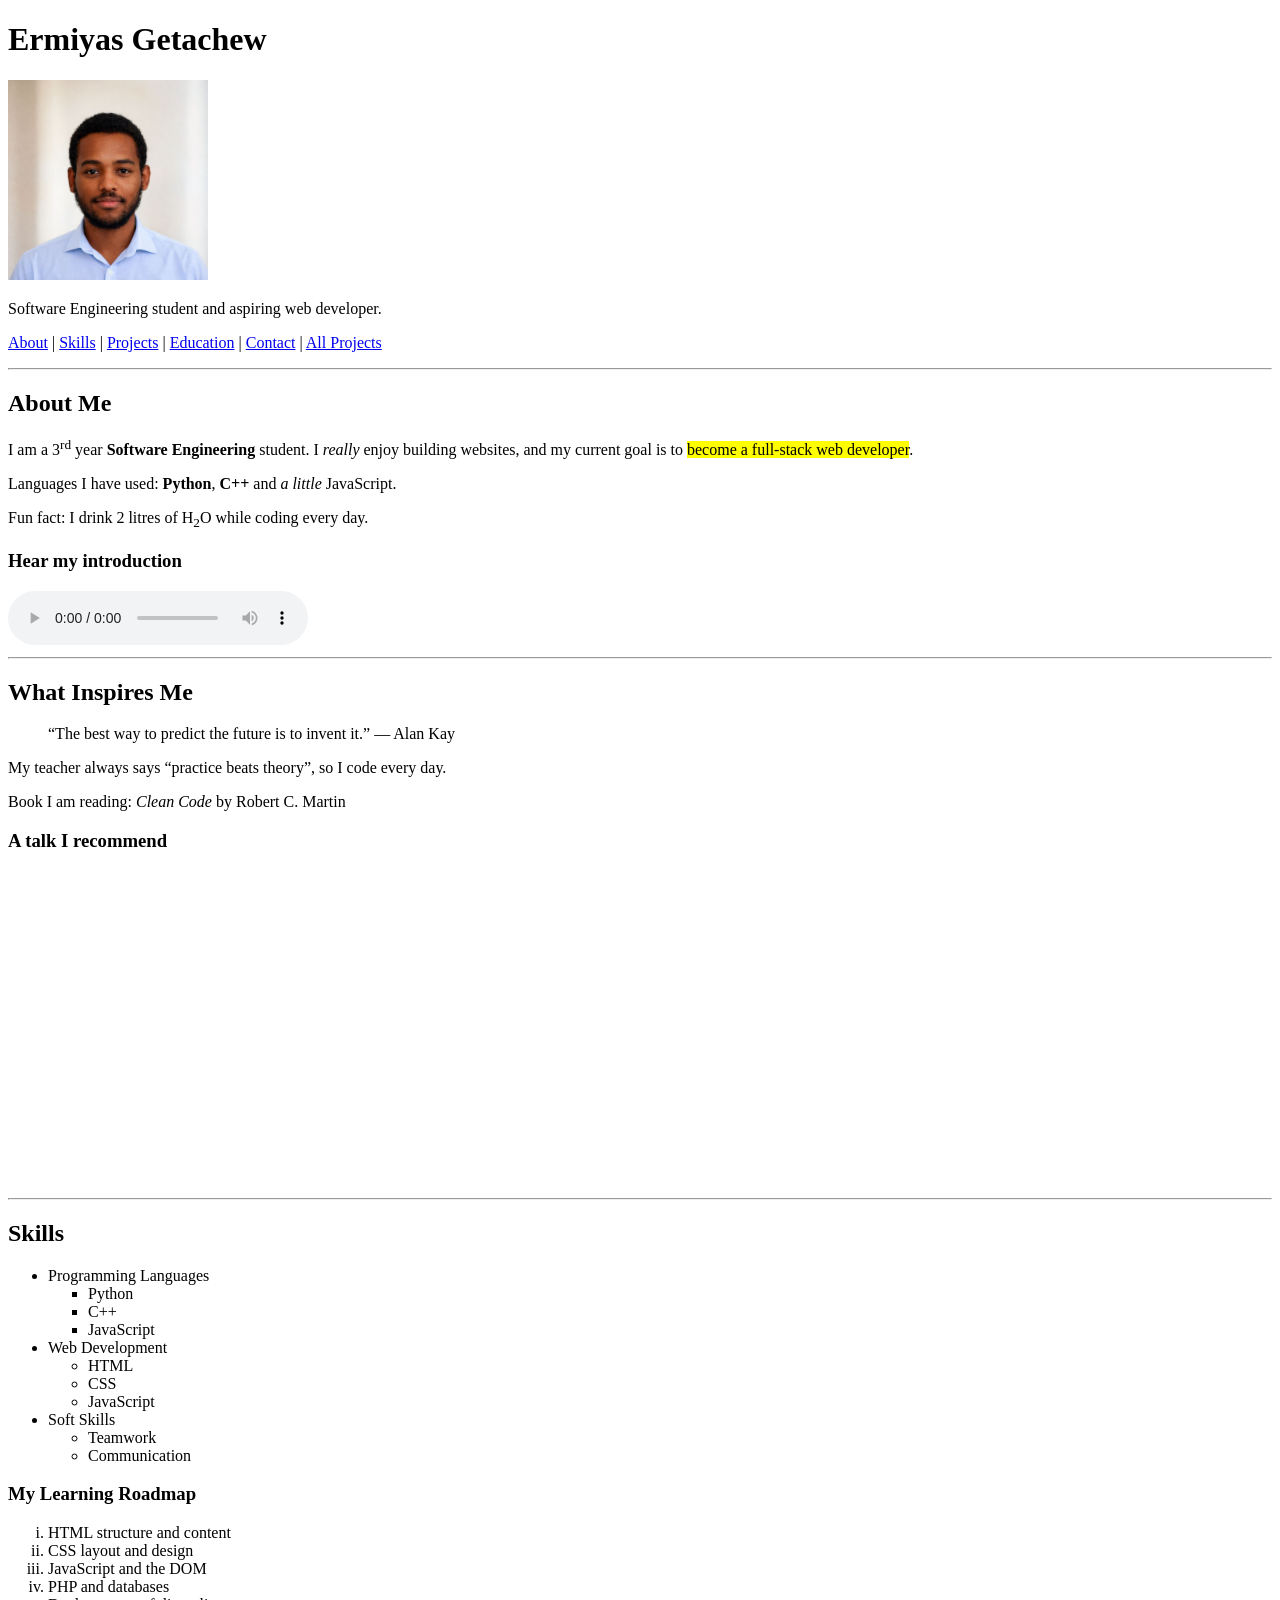
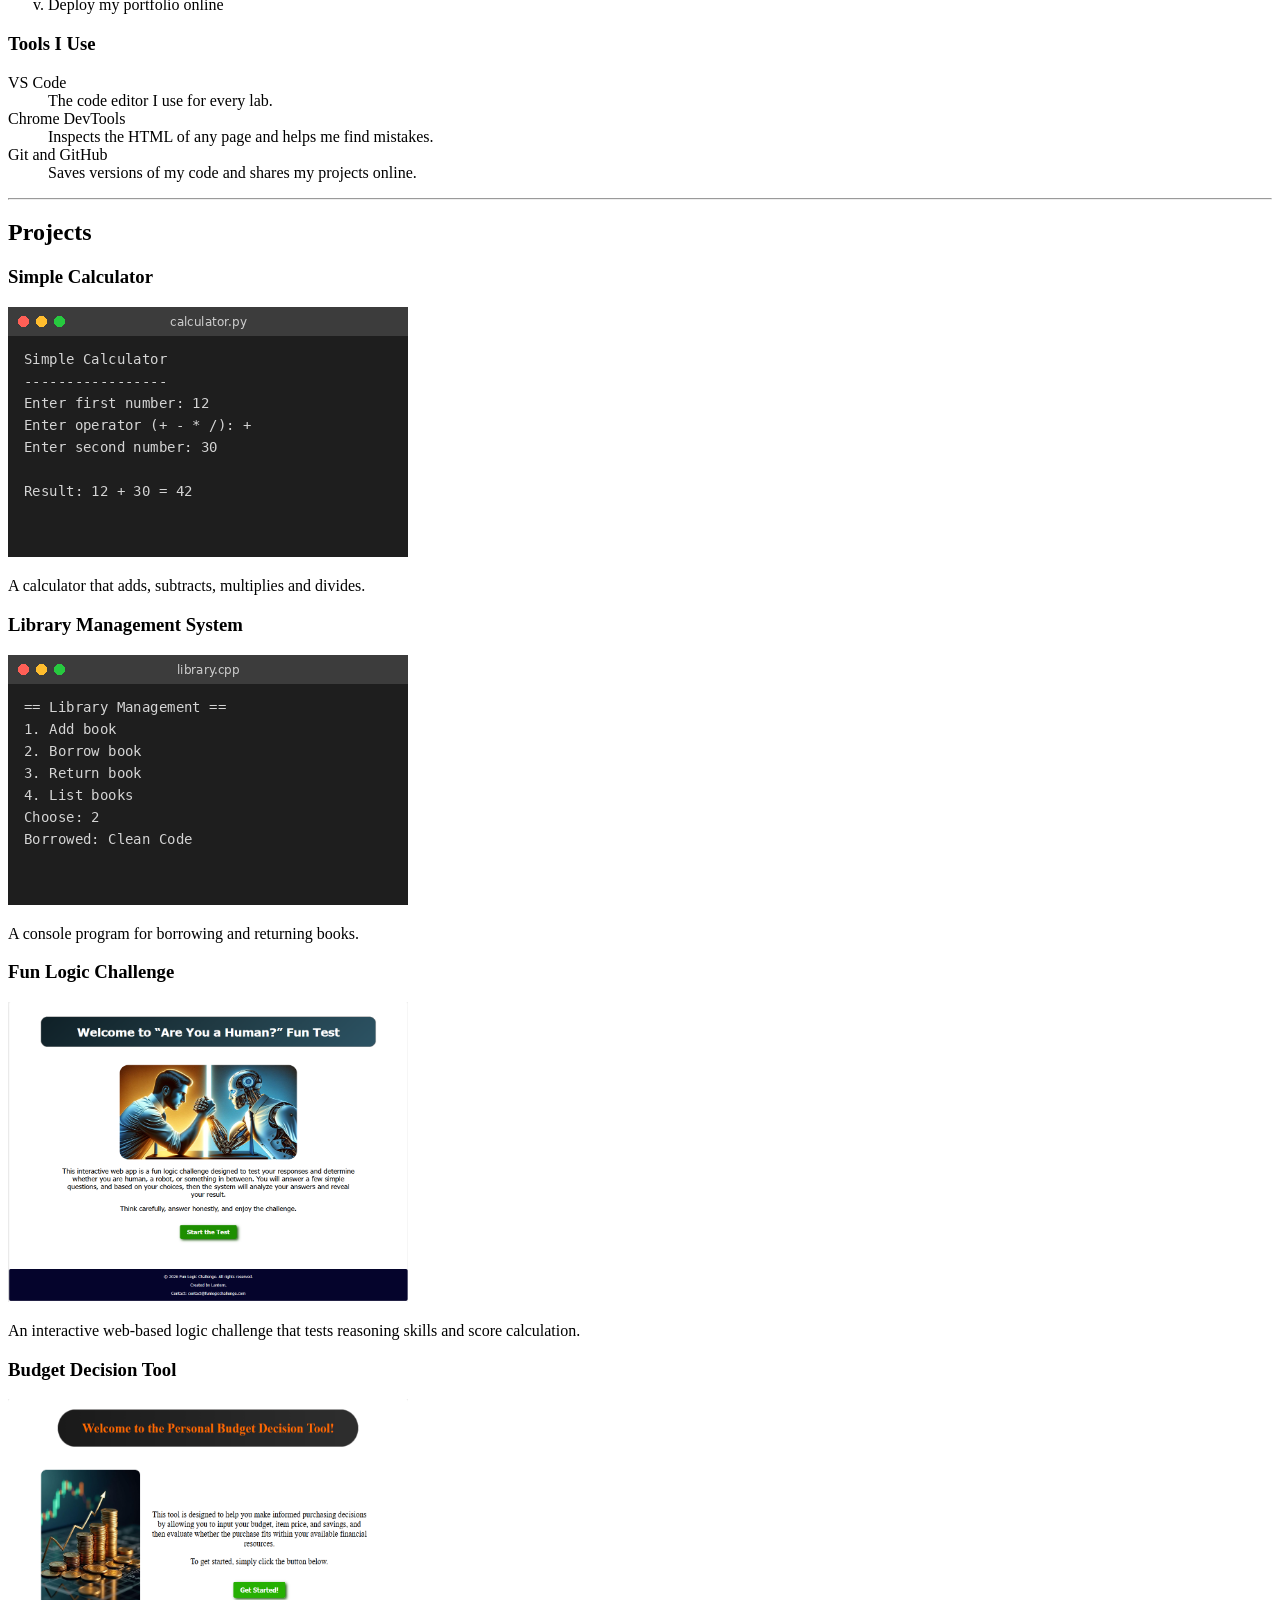
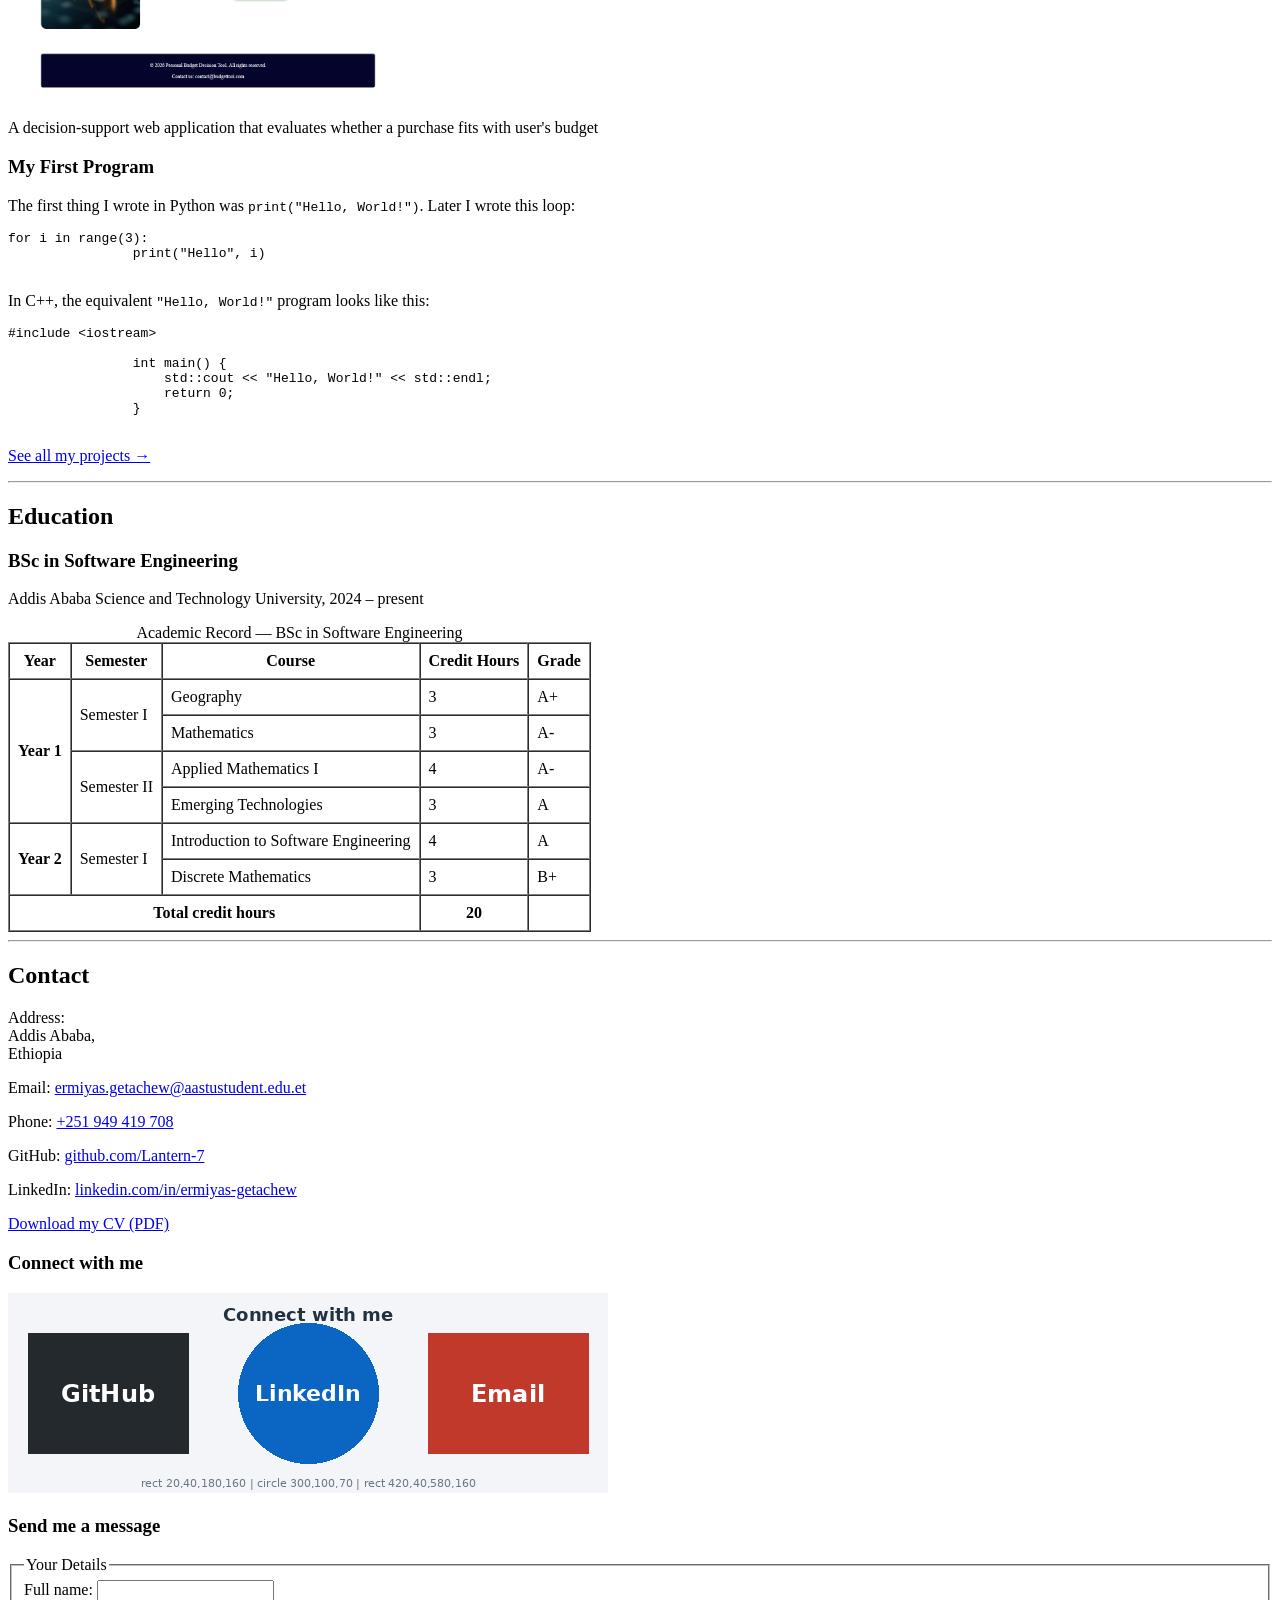
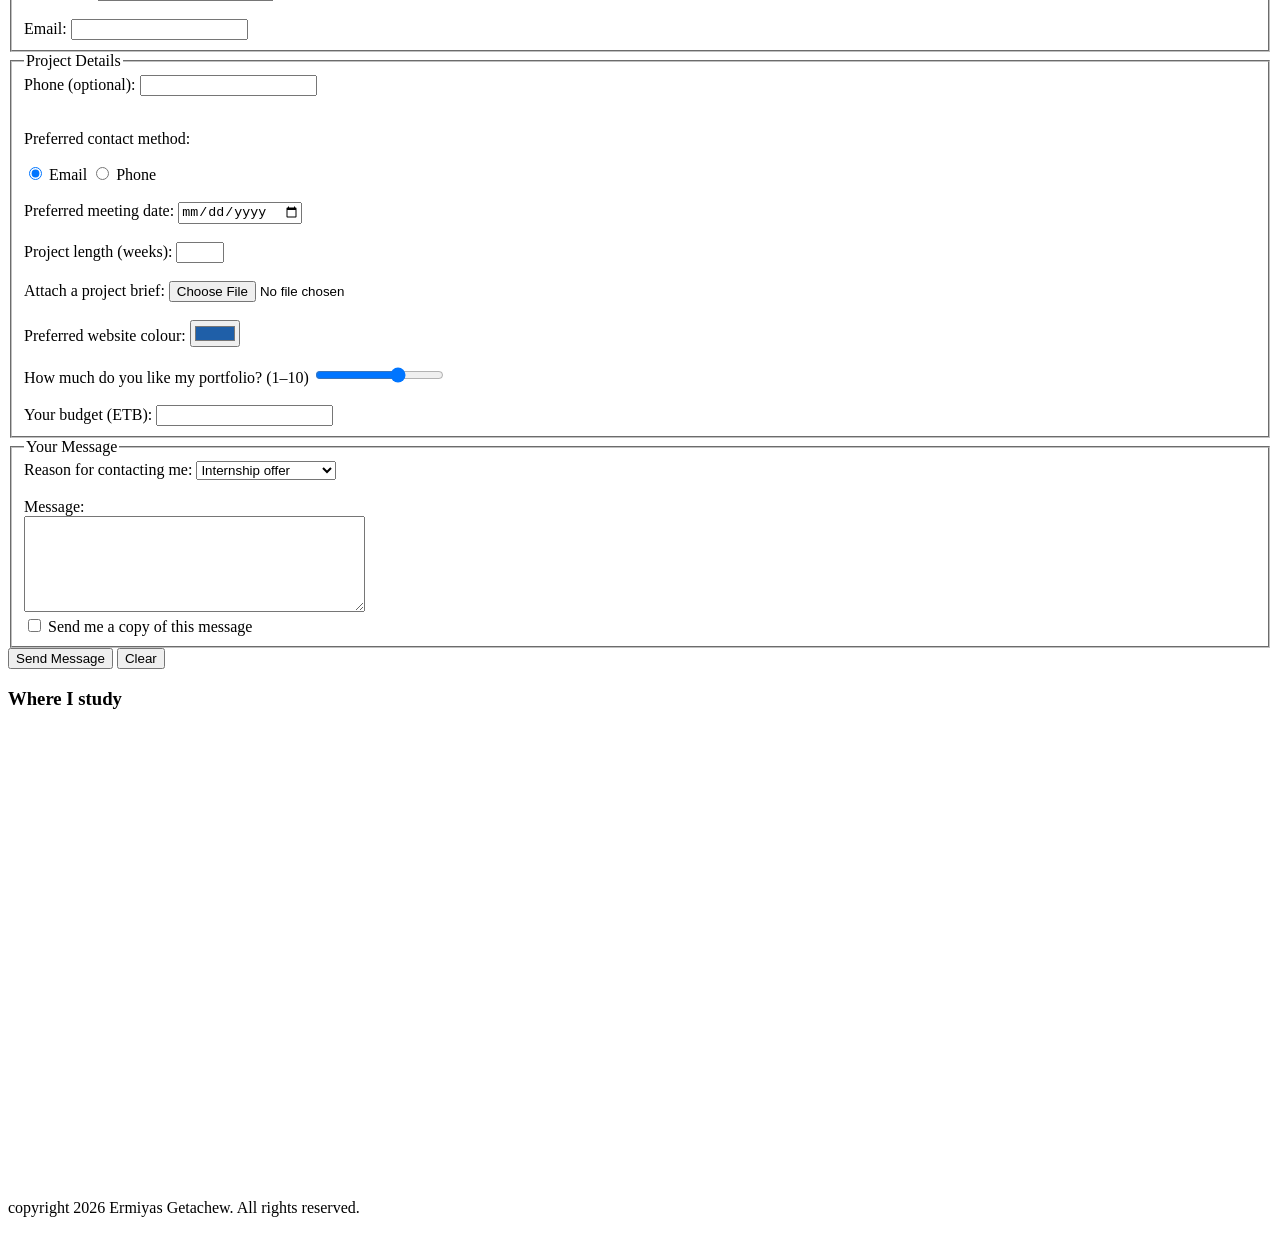
==== index.html @ 5abcf64c "Audio introduction, project demo video with captions, embedded YouTube video and map added" ====
<!DOCTYPE html>
<html lang="en">

<head>
    <meta charset="UTF-8">
    <meta name="viewport" content="width=device-width, initial-scale=1.0">
    <meta name="description" content="portfolio of Ermiyas Getachew, software engineering student and aspiring web developer in Addis Ababa Science and Technology University.">
    <meta name="keywords" content="Ermiyas Getachew, software engineering, web development, portfolio, Addis Ababa Science and Technology University, HTML">
    <meta name="author" content="Ermiyas Getachew">

    <title>Ermiyas Getachew | portfolio</title>
    <link rel="icon" type="image/png" href="images/favicon.jpg"> 
</head>

<body>

    <header>
        <h1>Ermiyas Getachew</h1> 
        <img src="images/profile.jpg" alt="Photo of Ermiyas Getachew" title="Ermiyas Getachew" width="200" height="200"> 

        <p>Software Engineering student and aspiring web developer.</p> 

        <nav> 
            <p> 
                <a href="#about">About</a> | 
                <a href="#skills">Skills</a> | 
                <a href="#projects">Projects</a> | 
                <a href="#education">Education</a> | 
                <a href="#contact">Contact</a> | 
                <a href="projects.html">All Projects</a> 
            </p>
        </nav> 
    </header>
 
    <hr> 
 
    <main>

        <section id = "about">
            <h2>About Me</h2> 
            <p>I am a 3<sup>rd</sup> year <strong>Software Engineering</strong> student. I <em>really</em> enjoy building websites, and my current goal is to <mark>become a full-stack web developer</mark>.</p> 
            <p>Languages I have used: <b>Python</b>, <b>C++</b> and <i>a little</i> JavaScript.</p> 
            <p>Fun fact: I drink 2 litres of H<sub>2</sub>O while coding every day.</p>
            
            <h3>Hear my introduction</h3> 
            <audio controls> 
                <source src="media/intro.mp3" type="audio/mpeg"> 
                Your browser does not support the audio element. 
            </audio> 
        </section>

        <hr> 

        <aside>
            <h2>What Inspires Me</h2> 
            <blockquote> “The best way to predict the future is to invent it.” — Alan Kay </blockquote> 
            <p>My teacher always says <q>practice beats theory</q>, so I code every day.</p> 
            <p>Book I am reading: <cite>Clean Code</cite> by Robert C. Martin</p>
        
            <h3>A talk I recommend</h3> 
            <iframe width="560" height="315" 
                    src="https://www.youtube.com/embed/2Lt-pPMQ8wQ?si=g0YMWQhIiD7jtx_O" 
                    title="YouTube video player" frameborder="0" allow="accelerometer; autoplay; clipboard-write; encrypted-media; gyroscope; picture-in-picture; web-share" 
                    referrerpolicy="strict-origin-when-cross-origin" allowfullscreen>
            </iframe>
        </aside>

        <hr> 
        
        <section id="skills">
            <h2>Skills</h2> 
            <ul> 
                <li>Programming Languages 
                    <ul type="square"> 
                        <li>Python</li> 
                        <li>C++</li> 
                        <li>JavaScript</li> 
                    </ul> 
                </li> 
                <li>Web Development 
                    <ul type="circle"> 
                        <li>HTML</li> 
                        <li>CSS</li> 
                        <li>JavaScript</li> 
                    </ul> 
                </li> 
                <li>Soft Skills 
                    <ul> 
                        <li>Teamwork</li> 
                        <li>Communication</li> 
                    </ul> 
                </li> 
            </ul>  
    
            <h3>My Learning Roadmap</h3> 
                <ol type="i"> 
                    <li>HTML structure and content</li> 
                    <li>CSS layout and design</li> 
                    <li>JavaScript and the DOM</li> 
                    <li>PHP and databases</li> 
                    <li>Deploy my portfolio online</li> 
                </ol> 

            <h3>Tools I Use</h3> 
                <dl> 
                    <dt>VS Code</dt> 
                    <dd>The code editor I use for every lab.</dd> 
                    <dt>Chrome DevTools</dt> 
                    <dd>Inspects the HTML of any page and helps me find mistakes.</dd> 
                    <dt>Git and GitHub</dt> 
                    <dd>Saves versions of my code and shares my projects online.</dd> 
                </dl> 
        </section>
        <hr> 
    
        <section id="projects">
            <h2>Projects</h2> 

            <article>
                <h3>Simple Calculator</h3>
                <img src="images/project-calculator.png" alt="Screenshot of the calculator showing 12 + 30 = 42" width="400" height="250"> 
                <p>A calculator that adds, subtracts, multiplies and divides.</p>
            </article>

            <article>
                <h3>Library Management System</h3> 
                <img src="images/project-library.png" alt="Screenshot of the library management system" width="400" height="250"> 
                <p>A console program for borrowing and returning books.</p> 
            </article>

            <article>
                <h3>Fun Logic Challenge</h3>
                <img src="images/fun-challenge.png" alt="Screenshot of the fun logic challenge webpage" width="400" height="300"> 
                <p>An interactive web-based logic challenge that tests reasoning skills and score calculation.</p>
            </article>

            <article>
                <h3>Budget Decision Tool</h3> 
                <img src="images/budget-tool.png" alt="Screenshot of the budget decision tool webpage" width="400" height="300"> 
                <p>A decision-support web application that evaluates whether a purchase fits with user's budget</p> 
            </article>
            
            <article>
                <h3>My First Program</h3> 
                <p>The first thing I wrote in Python was <code>print("Hello, World!")</code>. 
                Later I wrote this loop:</p> 
                <pre><code>for i in range(3): 
                print("Hello", i) 
                </code></pre> 

                <p>In C++, the equivalent <code>"Hello, World!"</code> program looks like this:</p>
                <pre><code>#include &lt;iostream&gt;

                int main() {
                    std::cout &lt;&lt; "Hello, World!" &lt;&lt; std::endl;
                    return 0;
                }
                </code></pre>
            </article>

            <p><a href="projects.html">See all my projects →</a></p> 
        </section>

        <hr> 

        <section id="education">
            <h2>Education</h2> 

            <h3>BSc in Software Engineering</h3> 
            <p>Addis Ababa Science and Technology University, 2024 – present</p> 

            <table border="1" cellpadding="8" cellspacing="0"> 
                <caption>Academic Record — BSc in Software Engineering</caption> 
                <thead> 
                    <tr> 
                        <th>Year</th> 
                        <th>Semester</th> 
                        <th>Course</th> 
                        <th>Credit Hours</th> 
                        <th>Grade</th> 
                    </tr> 
                </thead> 
                <tbody> 
                    <tr> 
                        <th rowspan="4">Year 1</th> 
                        <td rowspan="2">Semester I</td> 
                        <td>Geography</td> 
                        <td>3</td> 
                        <td>A+</td> 
                    </tr> 
                    <tr> 
                        <!-- Year and Semester are already covered --> 
                        <td>Mathematics</td> 
                        <td>3</td> 
                        <td>A-</td> 
                    </tr> 
                    <tr> 
                        <!-- Year is still covered --> 
                        <td rowspan="2">Semester II</td> 
                        <td>Applied Mathematics I</td> 
                        <td>4</td> 
                        <td>A-</td>
                    </tr> 
                    <tr> 
                        <td>Emerging Technologies</td> 
                        <td>3</td> 
                        <td>A</td> 
                    </tr> 
                    <tr> 
                        <th rowspan="2">Year 2</th> 
                        <td rowspan="2">Semester I</td> 
                        <td>Introduction to Software Engineering</td> 
                        <td>4</td> 
                        <td>A</td> 
                    </tr> 
                    <tr> 
                        <td>Discrete Mathematics</td> 
                        <td>3</td> 
                        <td>B+</td>
                    </tr> 
                </tbody> 
                <tfoot> 
                    <tr> 
                        <th colspan="3">Total credit hours</th> 
                        <th>20</th> 
                        <th></th> 
                    </tr> 
                </tfoot> 
            </table> 
        </section>

        <hr> 

        <section id="contact">
            <h2>Contact</h2> 
            <p>Address:<br>Addis Ababa,<br>Ethiopia</p> 
            <p>Email: <a href="mailto:ermiyas.getachew@aastustudent.edu.et">ermiyas.getachew@aastustudent.edu.et</a></p> 
            <p>Phone: <a href="tel:+251949419708">+251 949 419 708</a></p> 
            <p>GitHub: <a href="https://github.com/Lantern-7">github.com/Lantern-7</a></p> 
            <p>LinkedIn: <a href="https://www.linkedin.com/in/ermiyas-getachew">linkedin.com/in/ermiyas-getachew</a></p> 
            <p><a href="files/cv.pdf" download>Download my CV (PDF)</a></p> 

            <h3>Connect with me</h3> 
            <img src="images/connect-banner.png" usemap="#connectmap" alt="Connect banner: GitHub, LinkedIn, Email" width="600" height="200"> 
            <map name="connectmap"> 
                <area shape="rect"   coords="20,40,180,160" href="https://github.com/Lantern-7" alt="GitHub"> 
                <area shape="circle" coords="300,100,70" href="https://www.linkedin.com/in/ermiyas-getachew" alt="LinkedIn"> 
                <area shape="rect"   coords="420,40,580,160" href="mailto:ermiyas.getachew@aastustudent.edu.et" alt="Email"> 
            </map> 

            <h3>Send me a message</h3> 
            <form action="thank-you.html" method="post" enctype="multipart/form-data"> 
            
                <fieldset> 
                    <legend>Your Details</legend> 
            
                    <label for="fullname">Full name:</label> 
                    <input type="text" id="fullname" name="fullname" required> 
                    <br><br> 
            
                    <label for="email">Email:</label> 
                    <input type="email" id="email" name="email" required> 
                </fieldset> 

                <fieldset> 
                    <legend>Project Details</legend> 
                
                    <label for="phone">Phone (optional):</label> 
                    <input type="text" id="phone" name="phone" 
                        pattern="0[79][0-9]{8}" title="10 digits starting with 09 or 07"> 
                    <br><br> 
                
                    <p>Preferred contact method:</p> 
                    <input type="radio" id="by-email" name="contact-method" value="email" checked> 
                    <label for="by-email">Email</label> 
                    <input type="radio" id="by-phone" name="contact-method" value="phone"> 
                    <label for="by-phone">Phone</label> 
                    <br><br> 
                
                    <label for="meeting">Preferred meeting date:</label> 
                    <input type="date" id="meeting" name="meeting" min="2026-11-01"> 
                    <br><br> 
                
                    <label for="weeks">Project length (weeks):</label> 
                    <input type="number" id="weeks" name="weeks" min="1" max="52" step="1"> 
                    <br><br> 
                
                    <label for="brief">Attach a project brief:</label> 
                    <input type="file" id="brief" name="brief"> 
                    <br><br> 
                
                    <label for="colour">Preferred website colour:</label> 
                    <input type="color" id="colour" name="colour" value="#1f5fa8"> 
                    <br><br> 
                
                    <label for="rating">How much do you like my portfolio? (1–10)</label> 
                    <input type="range" id="rating" name="rating" min="1" max="10" value="7"> 
                    <br><br>

                    <label for="budget">Your budget (ETB):</label> 
                    <input type="number" id="budget" name="budget" min="1000" step="500"> 
                </fieldset> 

                <fieldset> 
                    <legend>Your Message</legend> 
                
                    <label for="reason">Reason for contacting me:</label> 
                    <select id="reason" name="reason" required> 
                        <optgroup label="Work"> 
                            <option value="internship">Internship offer</option> 
                            <option value="freelance">Freelance project</option> 
                            <option value="job">Full-time job</option> 
                        </optgroup> 
                        <optgroup label="Study"> 
                            <option value="group-project">Group project</option> 
                            <option value="tutoring">Tutoring</option> 
                        </optgroup> 
                        <option value="other">Other</option> 
                    </select> 
                    <br><br> 
                
                    <label for="message">Message:</label><br> 
                    <textarea id="message" name="message" rows="6" cols="40" required></textarea> 
                    <br> 
                    <input type="checkbox" id="copy" name="copy" value="yes"> 
                    <label for="copy">Send me a copy of this message</label>
                </fieldset> 

                <button type="submit">Send Message</button> 
                <button type="reset">Clear</button> 
            
            </form>

            <h3>Where I study</h3> 
            <iframe src="https://www.google.com/maps/embed?pb=!1m18!1m12!1m3!1d3941.940001218236!2d38.80717847583415!3d8.885170691222003!2m3!1f0!2f0!3f0!3m2!1i1024!2i768!4f13.1!3m3!1m2!1s0x164b82a7e392203f%3A0xb05f440eacc98f9f!2sAddis%20Ababa%20Science%20and%20Technology%20University!5e0!3m2!1sen!2set!4v1793733887998!5m2!1sen!2set" 
                    width="600" height="450" style="border:0;" title="Map of my university campus" allowfullscreen="" loading="lazy" referrerpolicy="strict-origin-when-cross-origin">
            </iframe>
        </section>
    </main>

    <footer>
        <p>copyright 2026 Ermiyas Getachew. All rights reserved.</p>
    </footer>

</body>
</html>
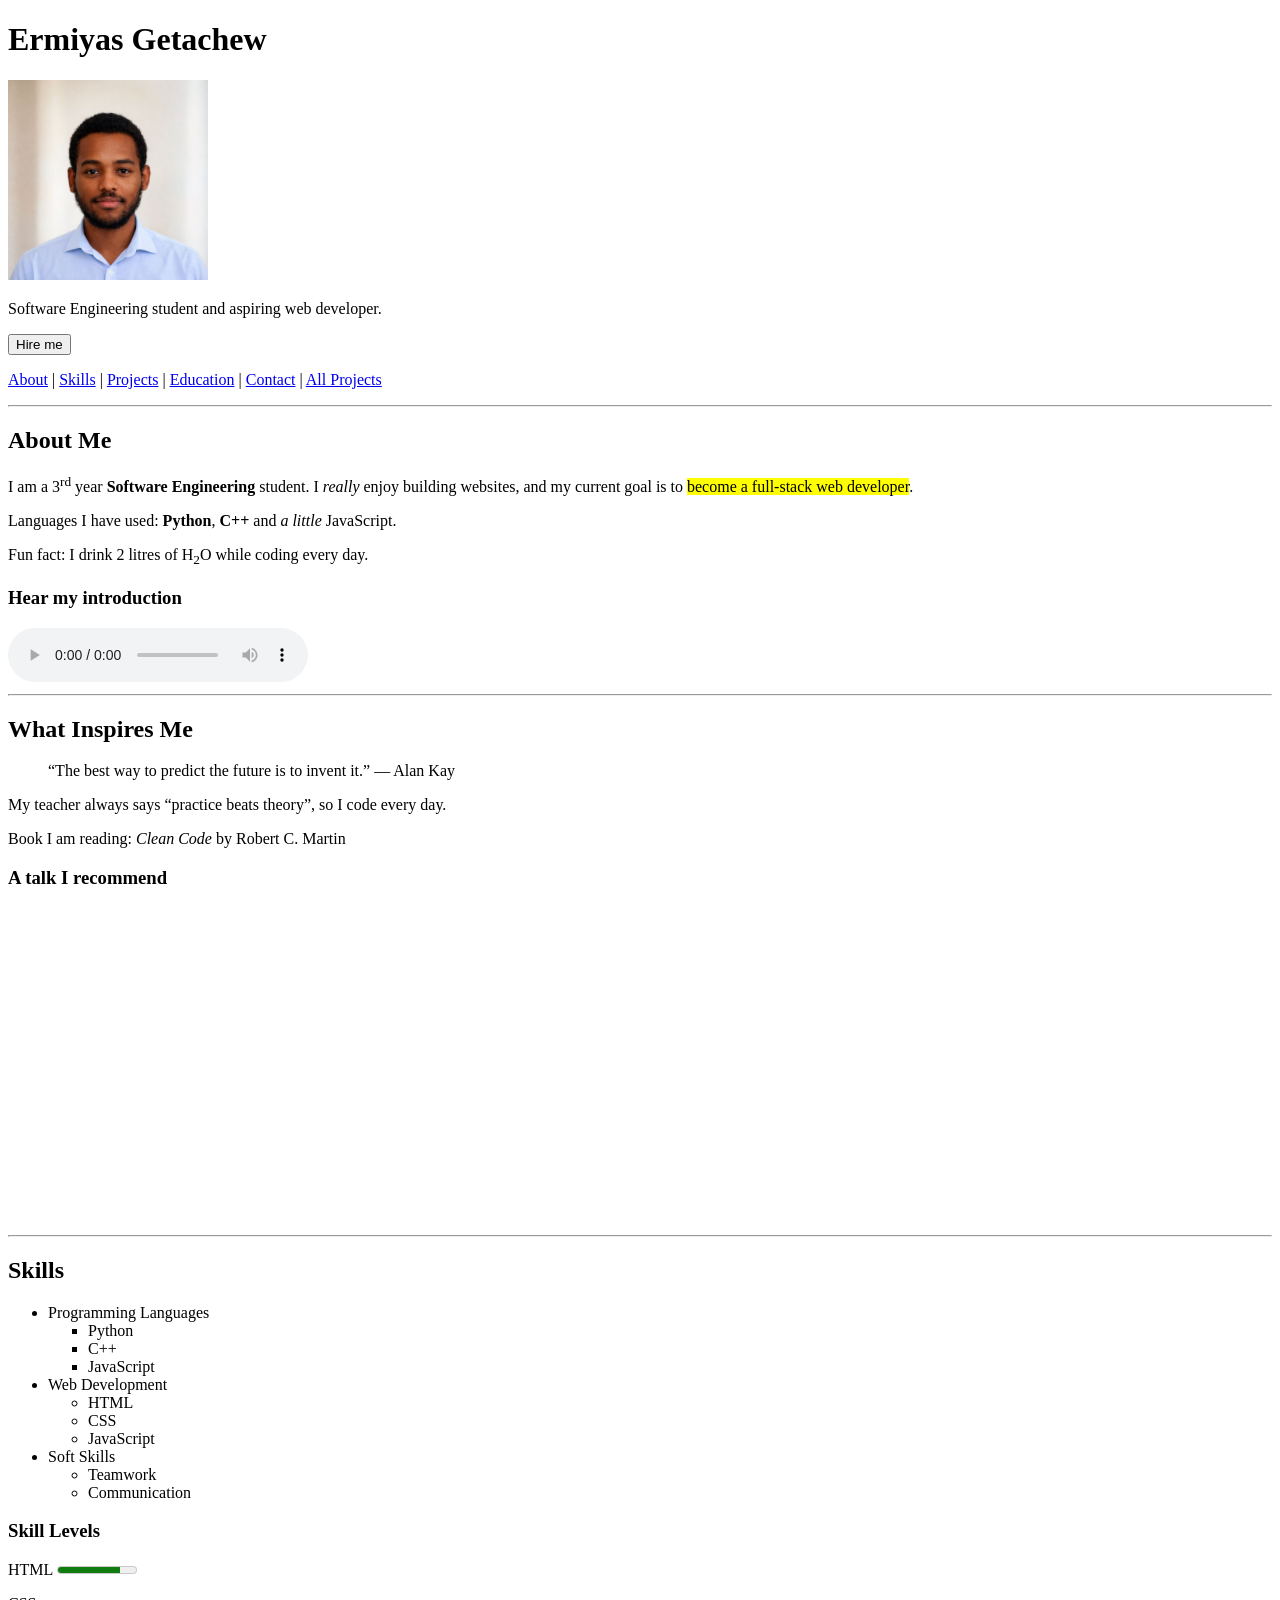
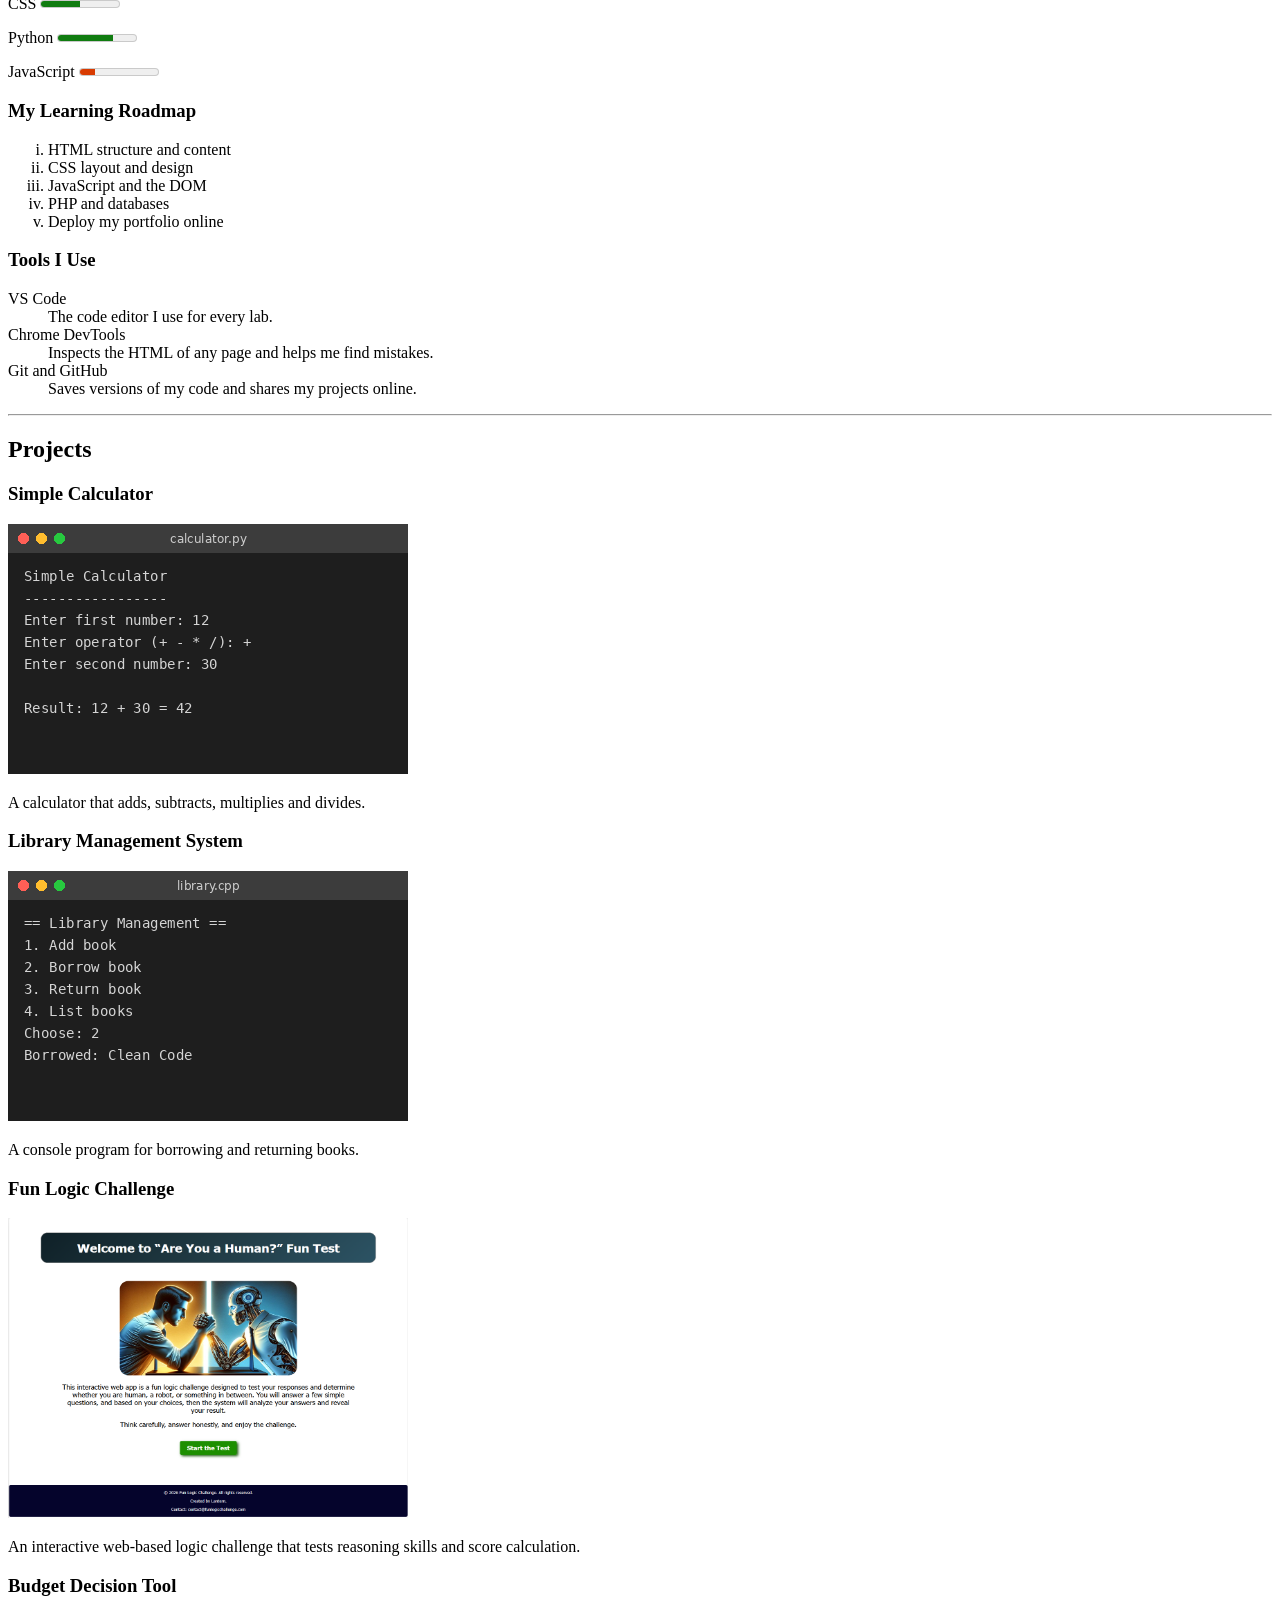
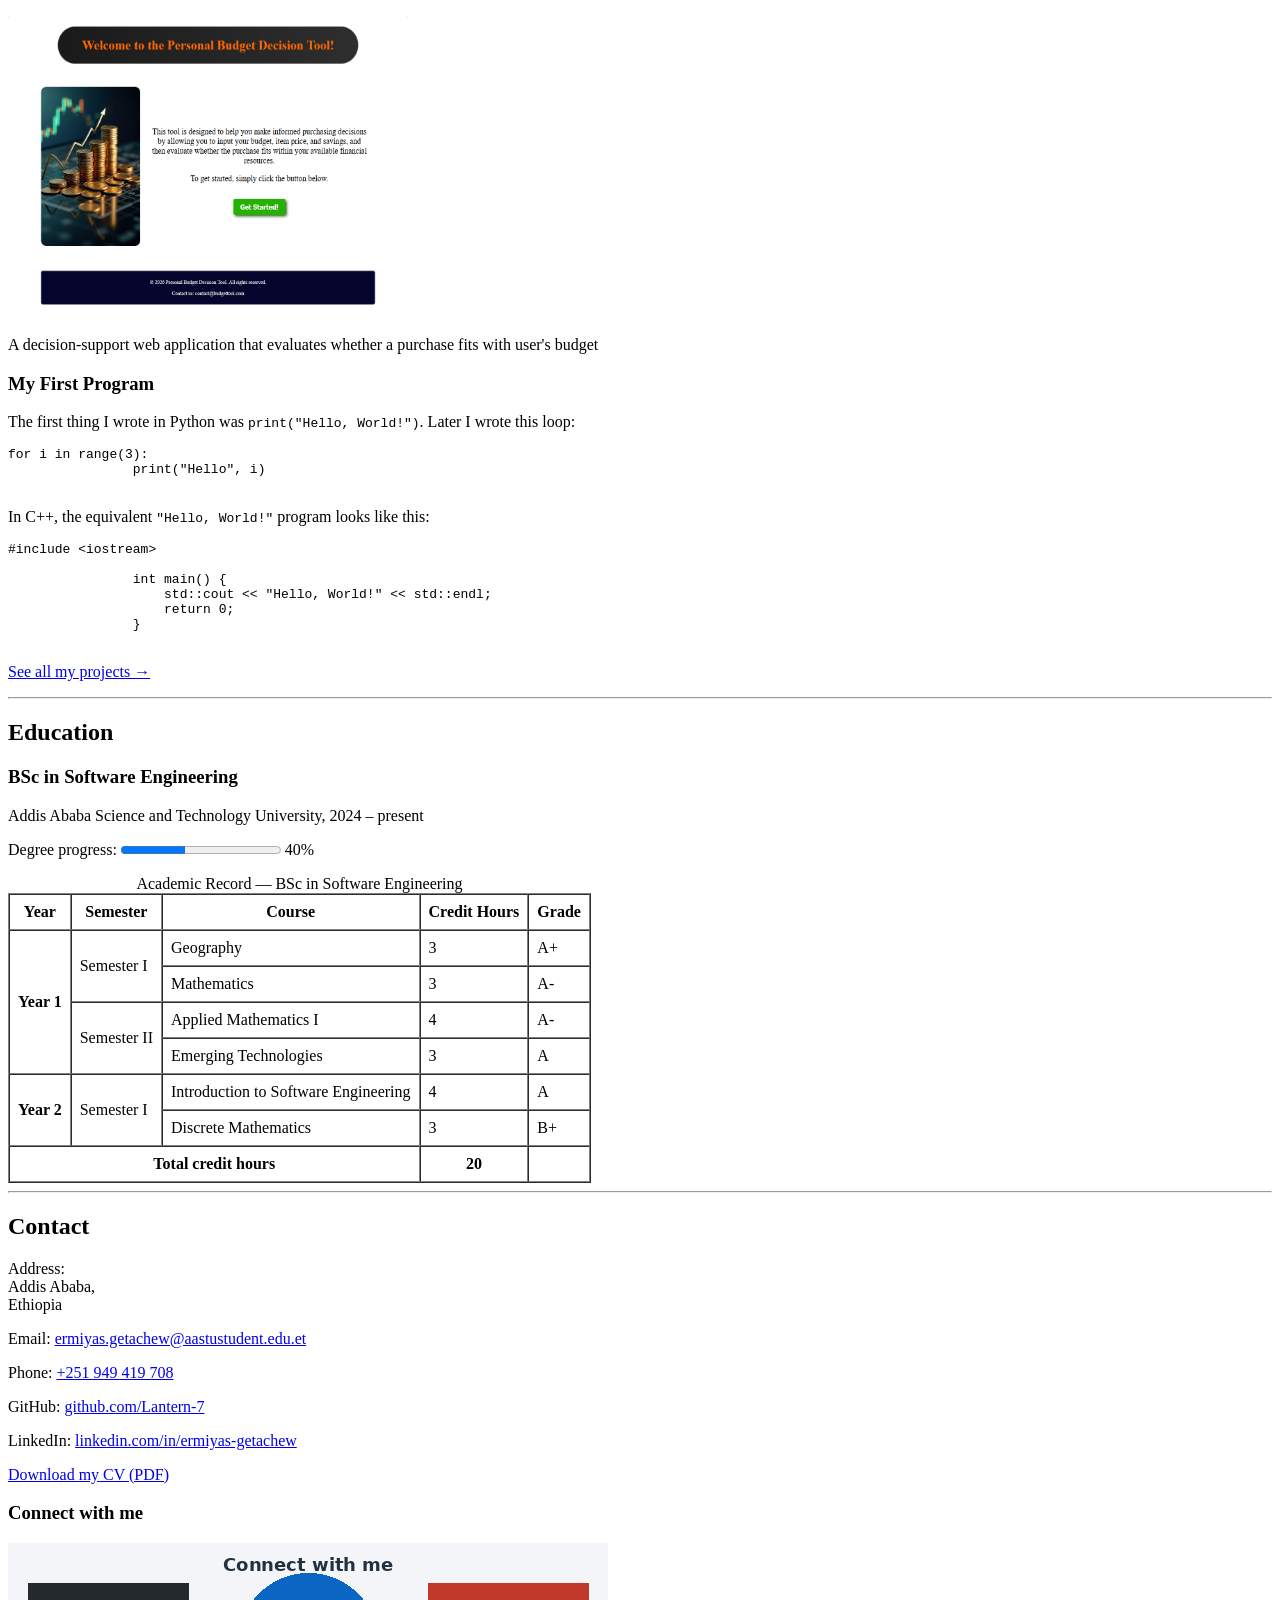
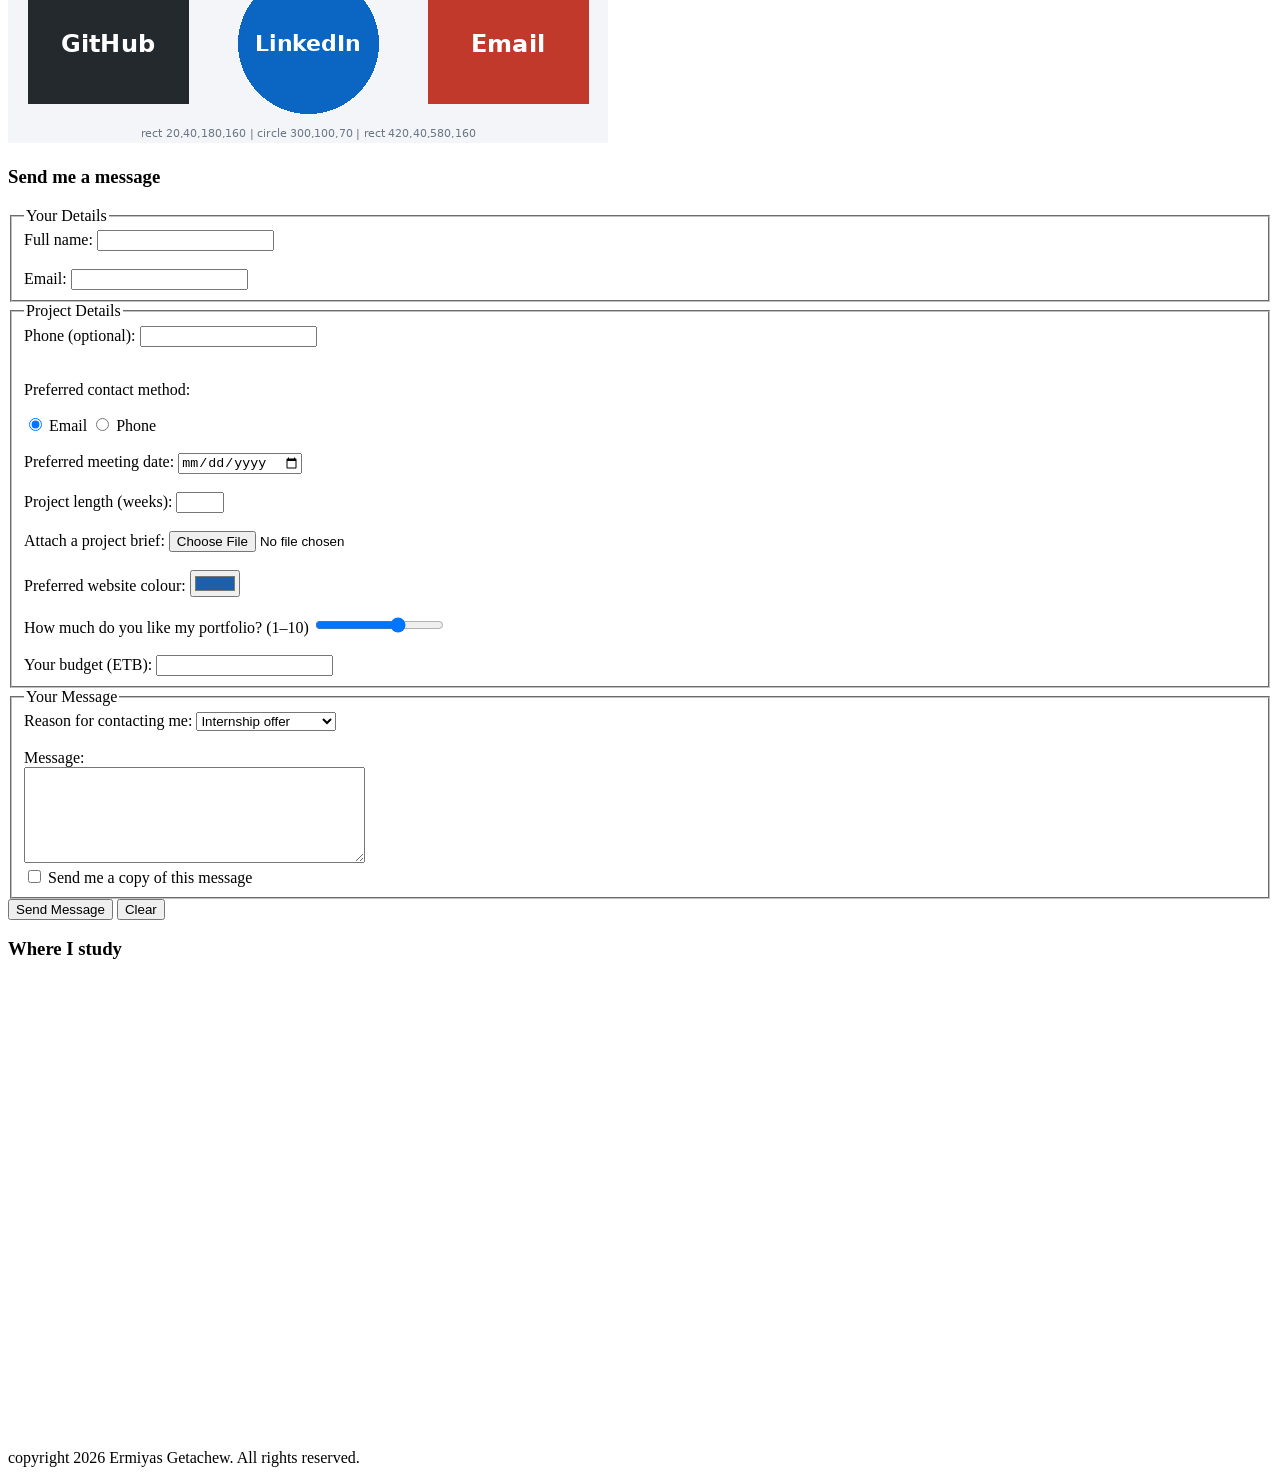
==== commit 272038ba: "Lab-12 : Collapsible project details, a 'Hire me' pop-up dialog, skill-level meters and degree progr" ====
--- a/index.html
+++ b/index.html
@@ -19,6 +19,14 @@
         <img src="images/profile.jpg" alt="Photo of Ermiyas Getachew" title="Ermiyas Getachew" width="200" height="200"> 
 
         <p>Software Engineering student and aspiring web developer.</p> 
+
+        <button type="button" onclick="document.getElementById('hireDialog').showModal()">Hire me</button> 
+        <dialog id="hireDialog"> 
+            <h2>Available for internships</h2> 
+            <p>I am available for internships and freelance web projects from June 2027.</p> 
+            <p><a href="#contact">Send me a message</a> or <a href="files/cv.pdf" download>download my CV</a>.</p> 
+            <button type="button" onclick="document.getElementById('hireDialog').close()">Close</button> 
+        </dialog> 
 
         <nav> 
             <p> 
@@ -91,6 +99,27 @@
                     </ul> 
                 </li> 
             </ul>  
+
+            <h3>Skill Levels</h3> 
+                <p> 
+                    <label for="lvl-html">HTML</label> 
+                    <meter id="lvl-html" value="0.8" min="0" max="1">80%</meter> 
+                </p> 
+
+                <p> 
+                    <label for="lvl-css">CSS</label> 
+                    <meter id="lvl-css" value="0.5" min="0" max="1">50%</meter> 
+                </p> 
+
+                <p> 
+                    <label for="lvl-python">Python</label> 
+                    <meter id="lvl-python" value="0.7" min="0" max="1">70%</meter> 
+                </p> 
+
+                <p> 
+                    <label for="lvl-js">JavaScript</label> 
+                    <meter id="lvl-js" value="0.2" min="0" max="1" low="0.3" high="0.7" optimum="1">20%</meter> 
+                </p>
     
             <h3>My Learning Roadmap</h3> 
                 <ol type="i"> 
@@ -168,6 +197,11 @@
 
             <h3>BSc in Software Engineering</h3> 
             <p>Addis Ababa Science and Technology University, 2024 – present</p> 
+
+            <p> 
+                <label for="degree">Degree progress:</label> 
+                <progress id="degree" value="40" max="100">40%</progress> 40% 
+            </p>
 
             <table border="1" cellpadding="8" cellspacing="0"> 
                 <caption>Academic Record — BSc in Software Engineering</caption> 
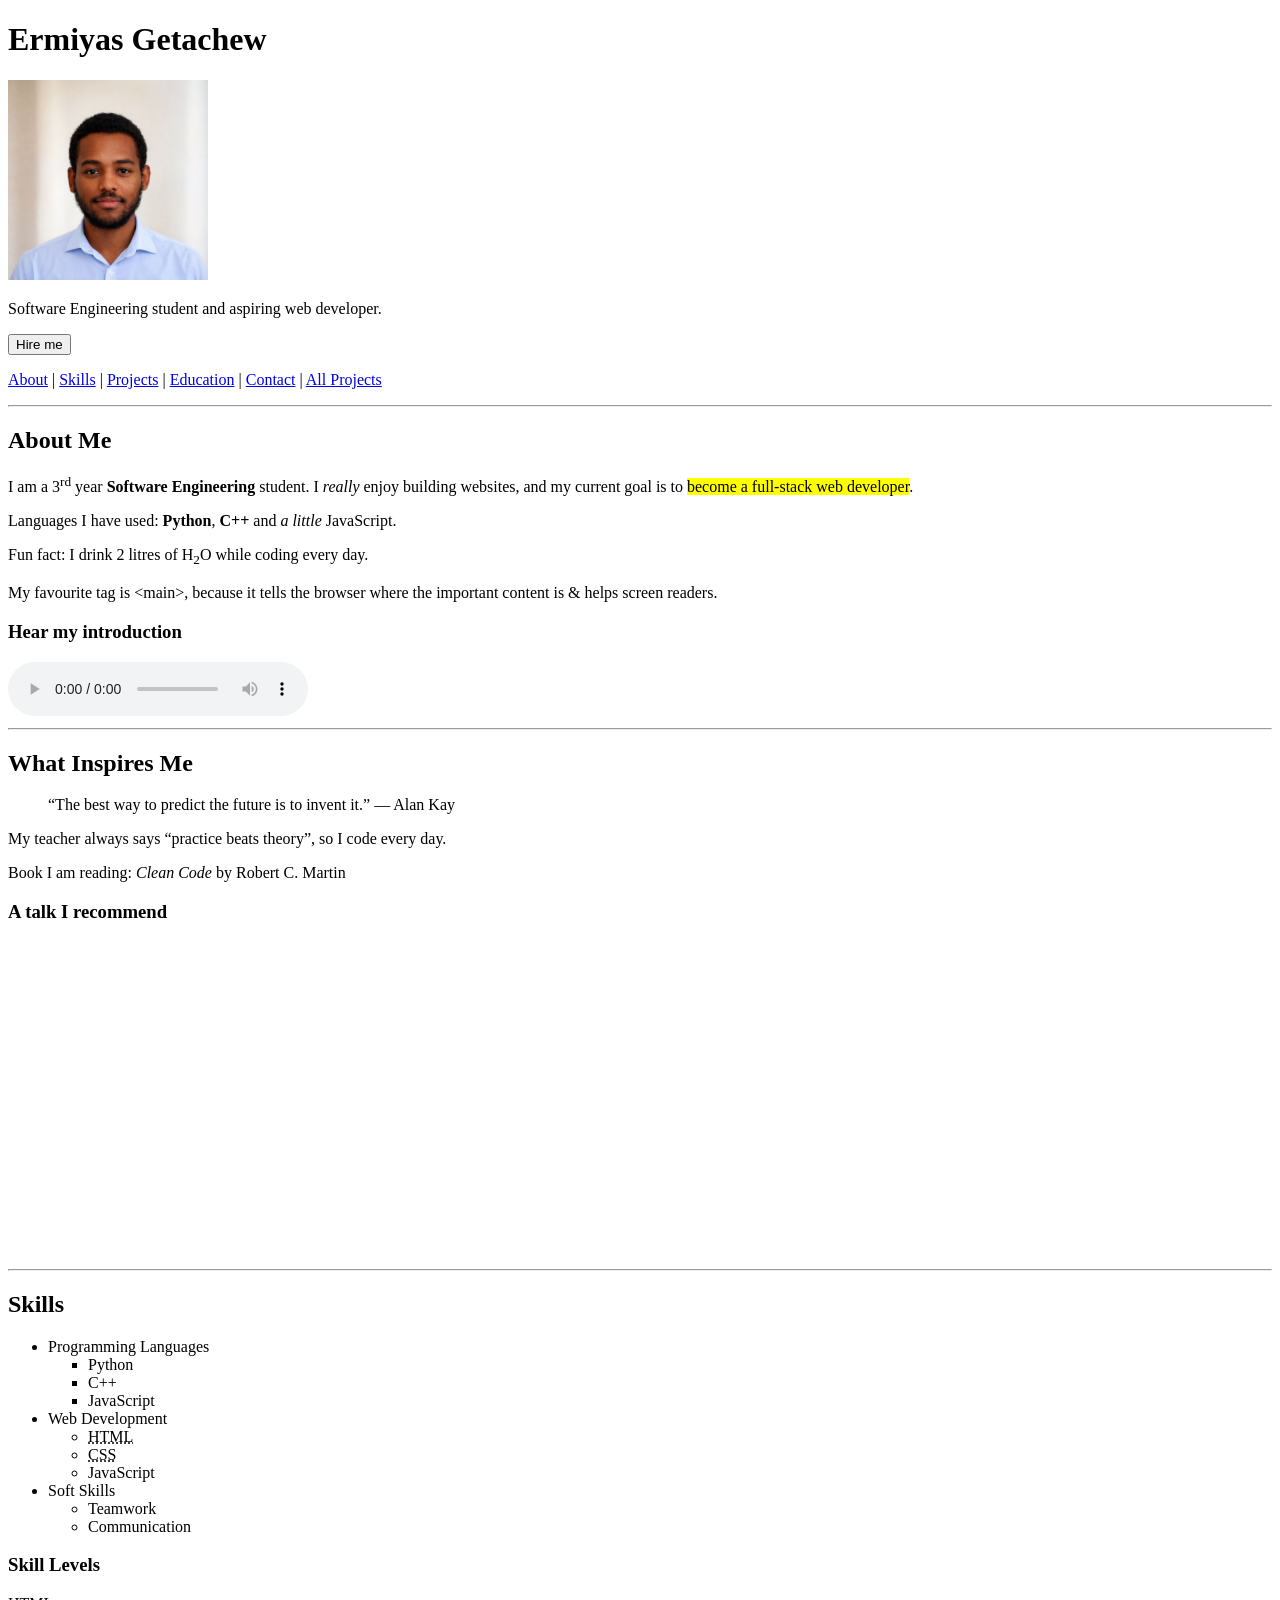
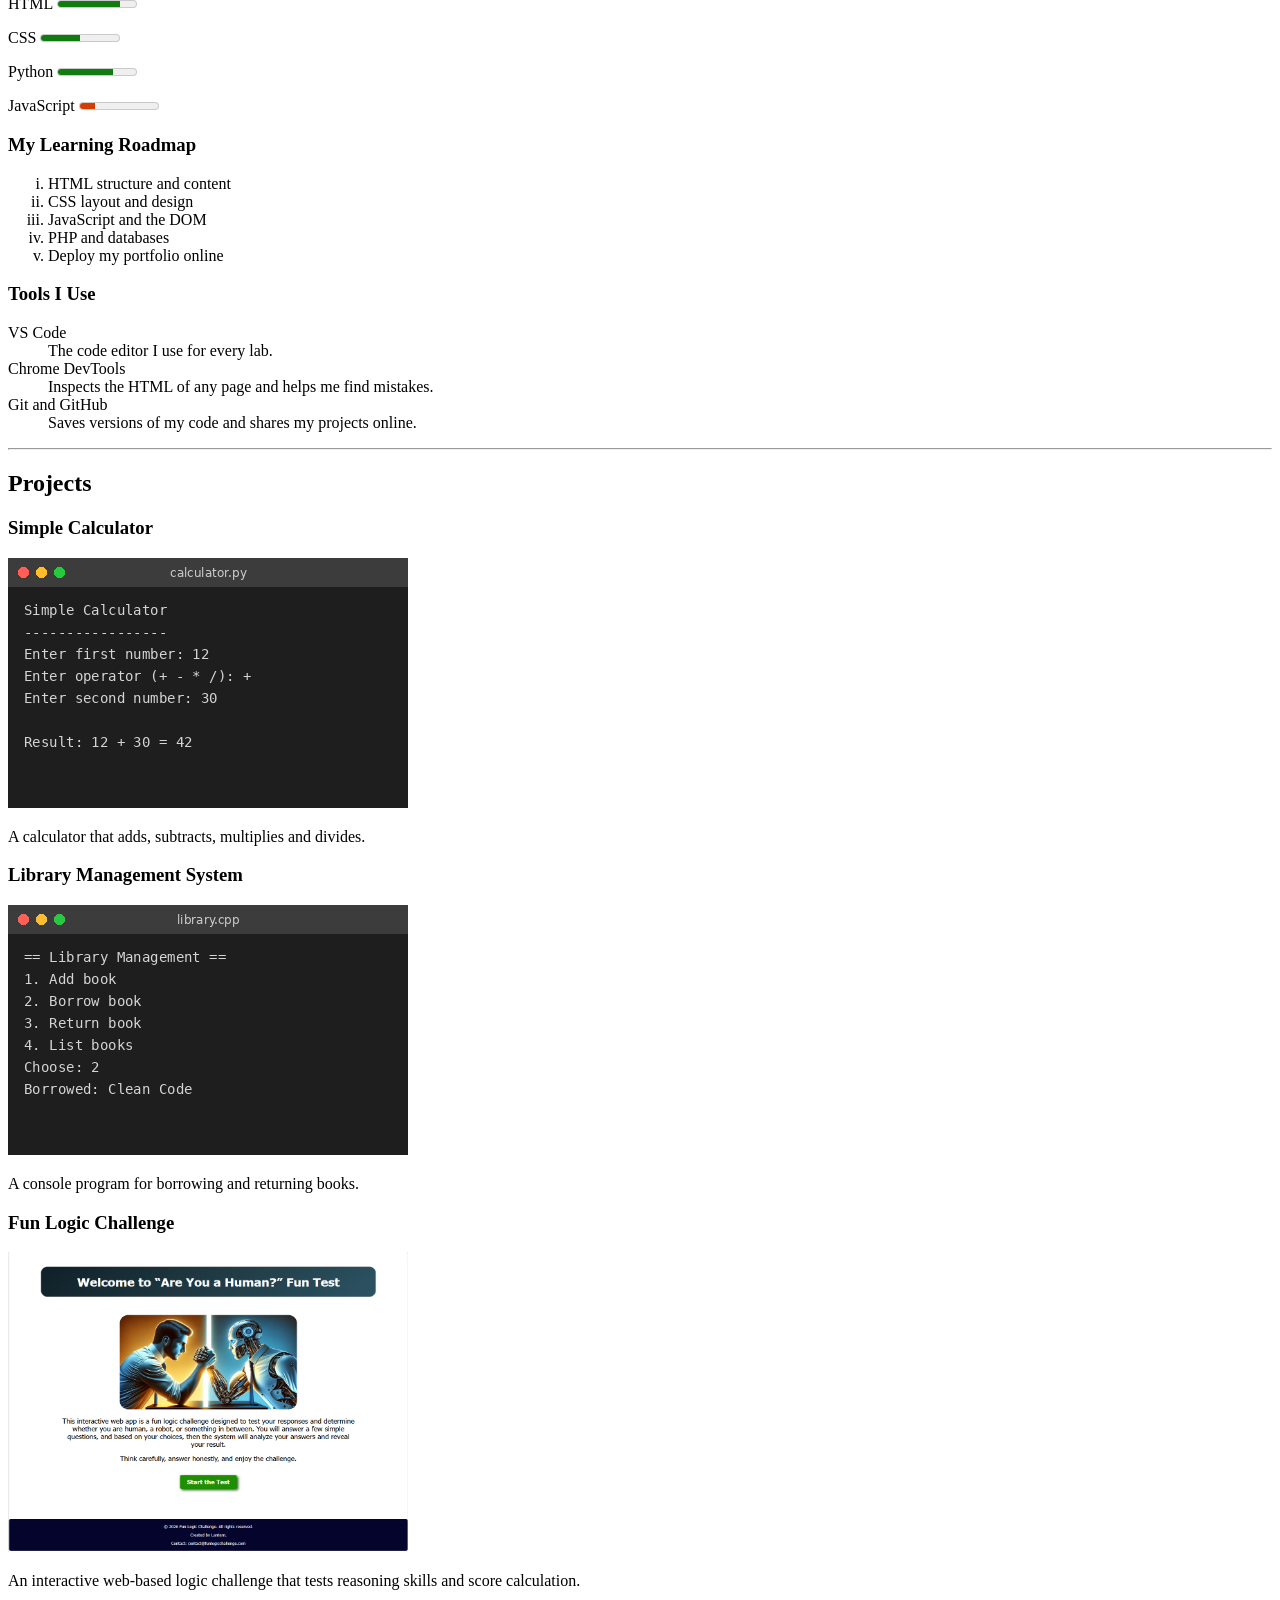
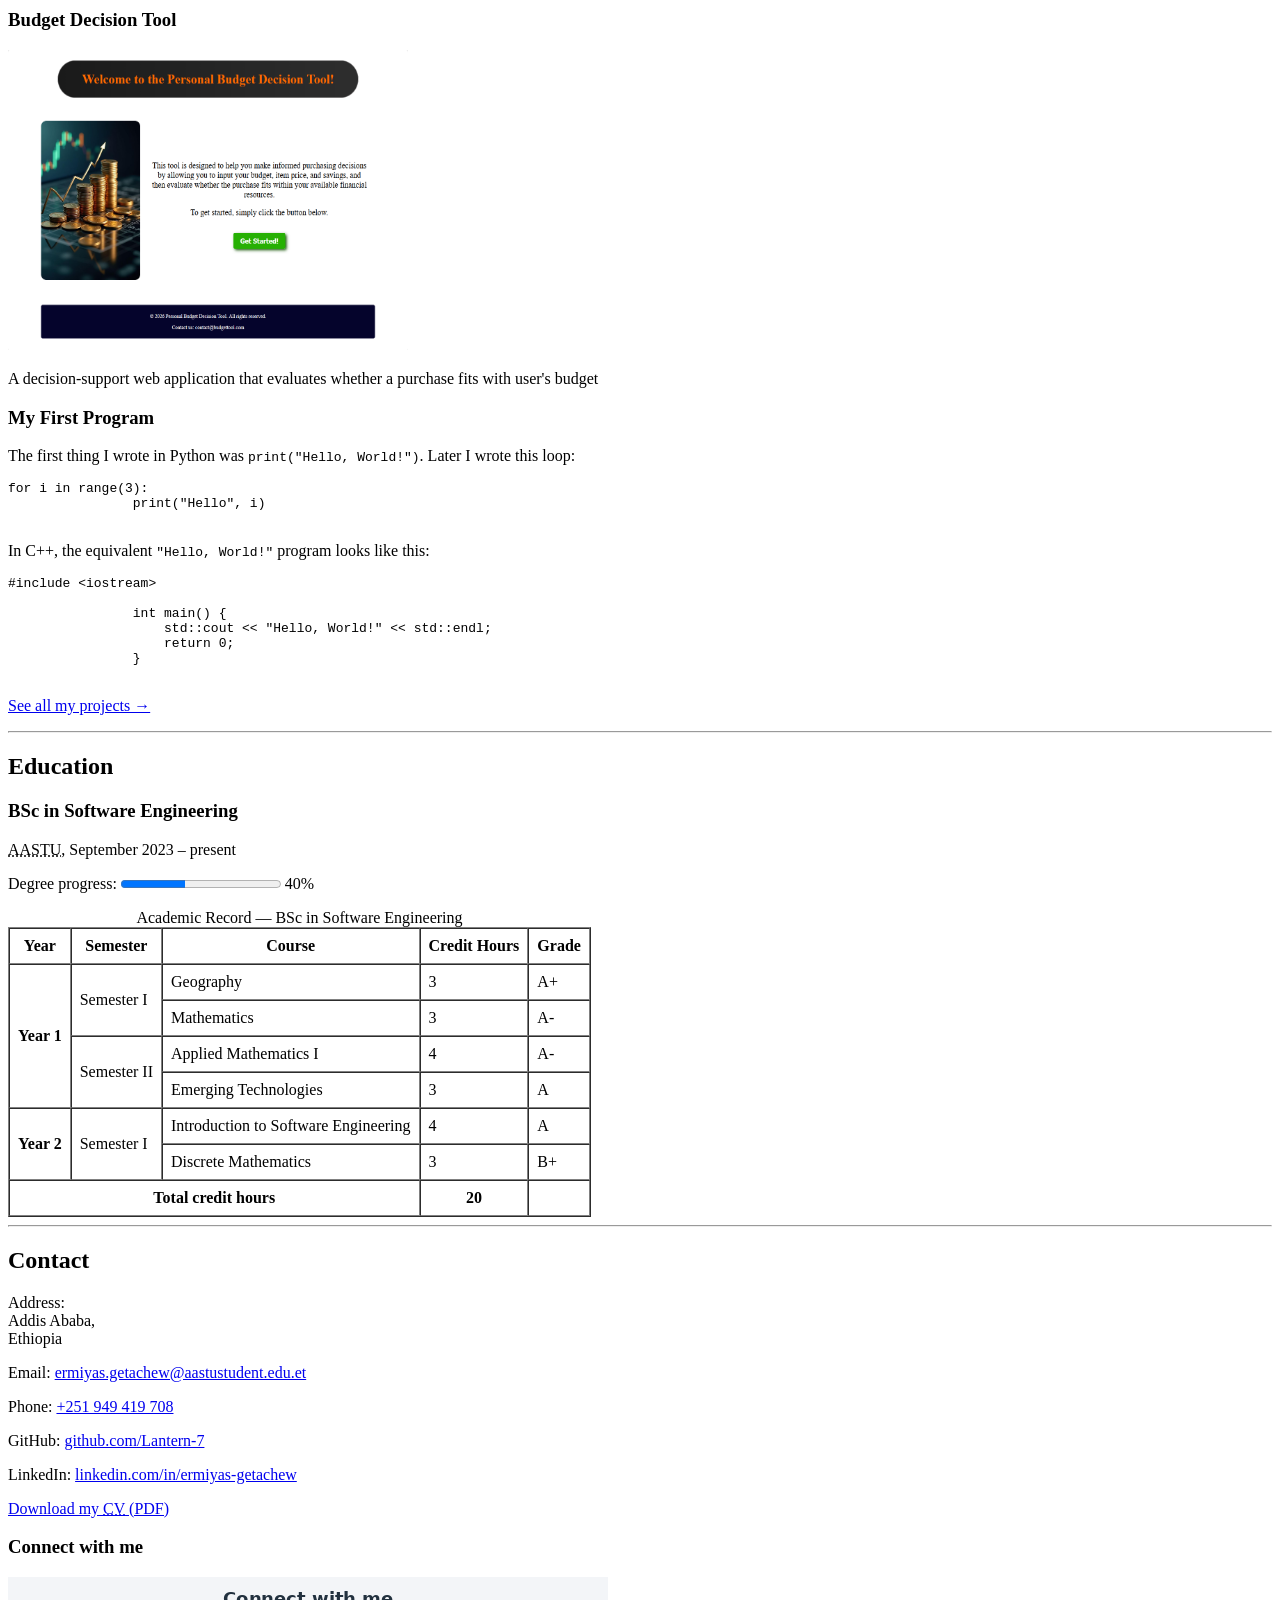
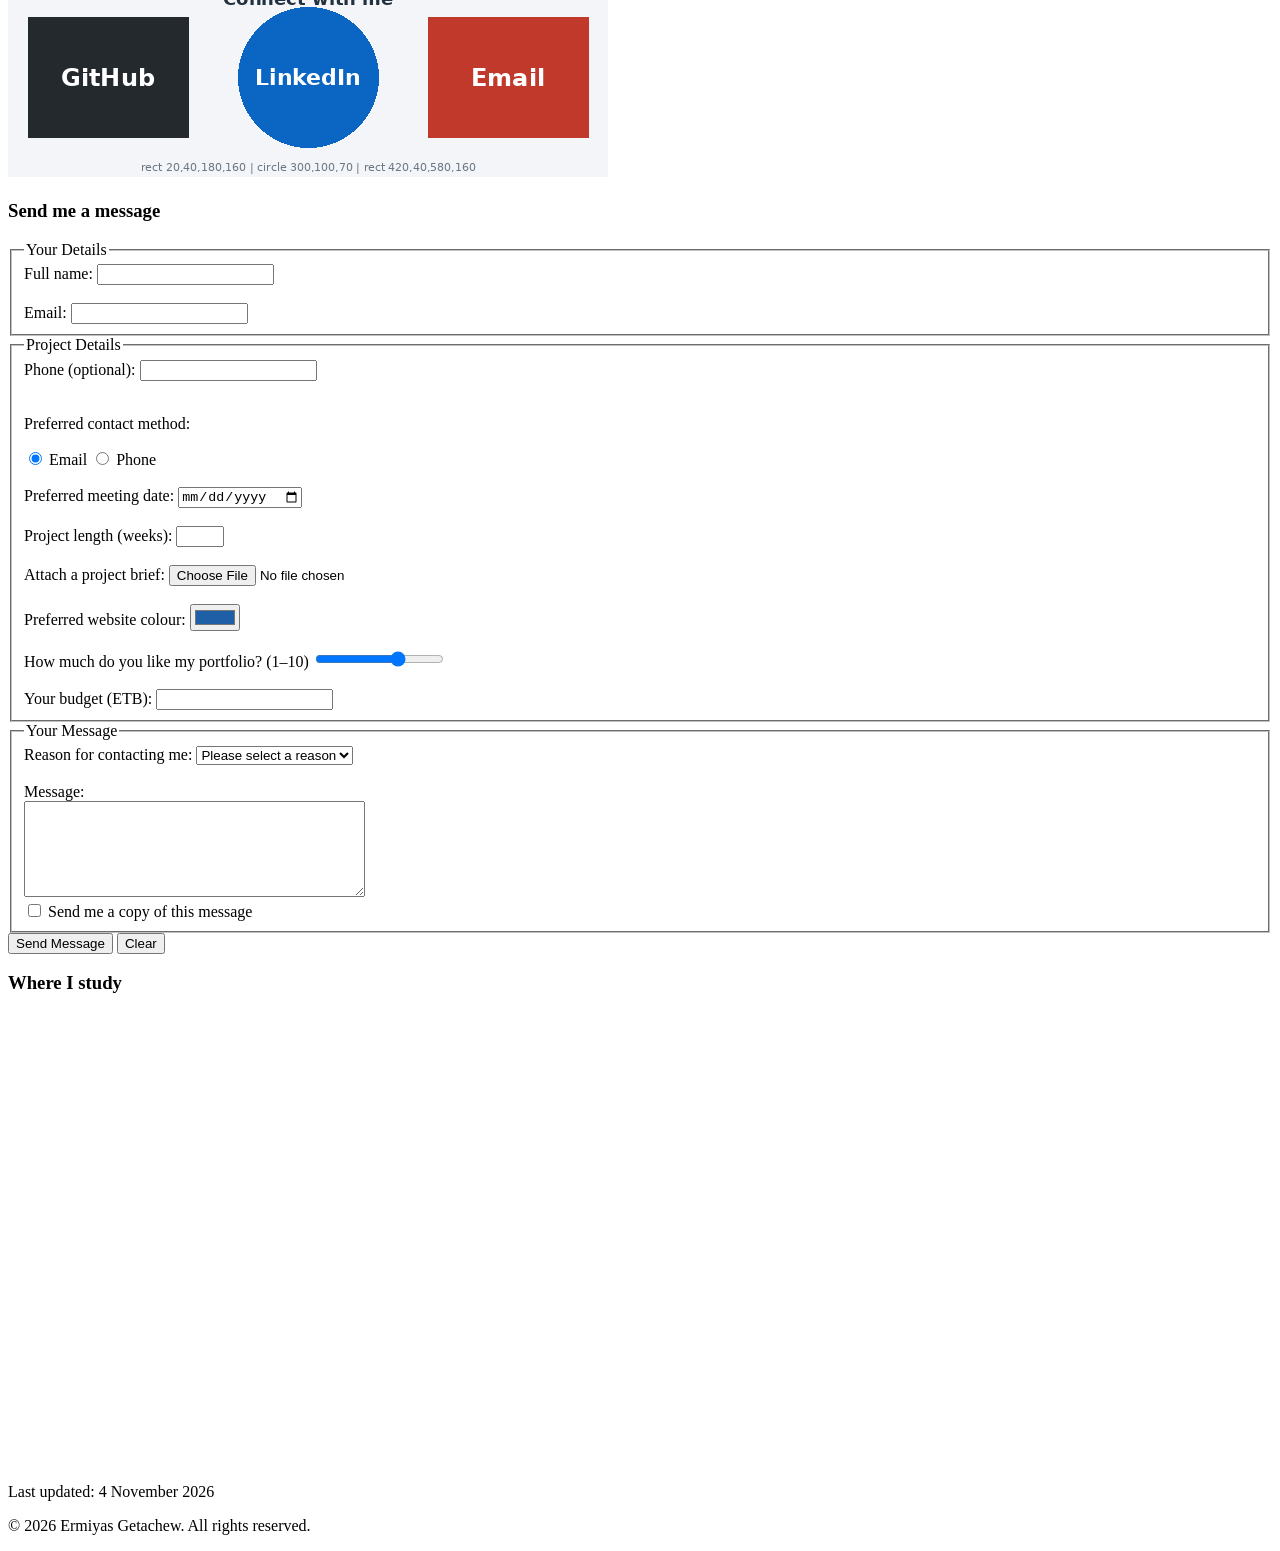
==== commit ac8f6a8c: "Lab-13 : Machine-readable dates, abbreviations with tooltips and © footer and special characters add" ====
--- a/index.html
+++ b/index.html
@@ -49,6 +49,7 @@
             <p>I am a 3<sup>rd</sup> year <strong>Software Engineering</strong> student. I <em>really</em> enjoy building websites, and my current goal is to <mark>become a full-stack web developer</mark>.</p> 
             <p>Languages I have used: <b>Python</b>, <b>C++</b> and <i>a little</i> JavaScript.</p> 
             <p>Fun fact: I drink 2 litres of H<sub>2</sub>O while coding every day.</p>
+            <p>My favourite tag is &lt;main&gt;, because it tells the browser where the important content is &amp; helps screen readers.</p> 
             
             <h3>Hear my introduction</h3> 
             <audio controls> 
@@ -87,8 +88,8 @@
                 </li> 
                 <li>Web Development 
                     <ul type="circle"> 
-                        <li>HTML</li> 
-                        <li>CSS</li> 
+                        <li><abbr title="HyperText Markup Language">HTML</abbr> </li> 
+                        <li><abbr title="Cascading Style Sheet">CSS</abbr> </li> 
                         <li>JavaScript</li> 
                     </ul> 
                 </li> 
@@ -196,7 +197,7 @@
             <h2>Education</h2> 
 
             <h3>BSc in Software Engineering</h3> 
-            <p>Addis Ababa Science and Technology University, 2024 – present</p> 
+            <p><abbr title="Addis Ababa Science and Technology University">AASTU</abbr>, <time datetime="2023-09">September 2023</time> – present</p> 
 
             <p> 
                 <label for="degree">Degree progress:</label> 
@@ -269,10 +270,10 @@
             <h2>Contact</h2> 
             <p>Address:<br>Addis Ababa,<br>Ethiopia</p> 
             <p>Email: <a href="mailto:ermiyas.getachew@aastustudent.edu.et">ermiyas.getachew@aastustudent.edu.et</a></p> 
-            <p>Phone: <a href="tel:+251949419708">+251 949 419 708</a></p> 
+            <p>Phone: <a href="tel:+251&nbsp;949&nbsp;419&nbsp;708">+251 949 419 708</a></p> 
             <p>GitHub: <a href="https://github.com/Lantern-7">github.com/Lantern-7</a></p> 
             <p>LinkedIn: <a href="https://www.linkedin.com/in/ermiyas-getachew">linkedin.com/in/ermiyas-getachew</a></p> 
-            <p><a href="files/cv.pdf" download>Download my CV (PDF)</a></p> 
+            <p><a href="files/cv.pdf" download>Download my <abbr title="Curriculum Vitae">CV</abbr> (PDF)</a></p> 
 
             <h3>Connect with me</h3> 
             <img src="images/connect-banner.png" usemap="#connectmap" alt="Connect banner: GitHub, LinkedIn, Email" width="600" height="200"> 
@@ -340,6 +341,7 @@
                 
                     <label for="reason">Reason for contacting me:</label> 
                     <select id="reason" name="reason" required> 
+                        <option value="">Please select a reason</option>
                         <optgroup label="Work"> 
                             <option value="internship">Internship offer</option> 
                             <option value="freelance">Freelance project</option> 
@@ -373,7 +375,8 @@
     </main>
 
     <footer>
-        <p>copyright 2026 Ermiyas Getachew. All rights reserved.</p>
+        <p>Last updated: <time datetime="2026-11-04">4 November 2026</time></p>
+        <p>&copy; 2026 Ermiyas Getachew. All rights reserved.</p>
     </footer>
 
 </body>
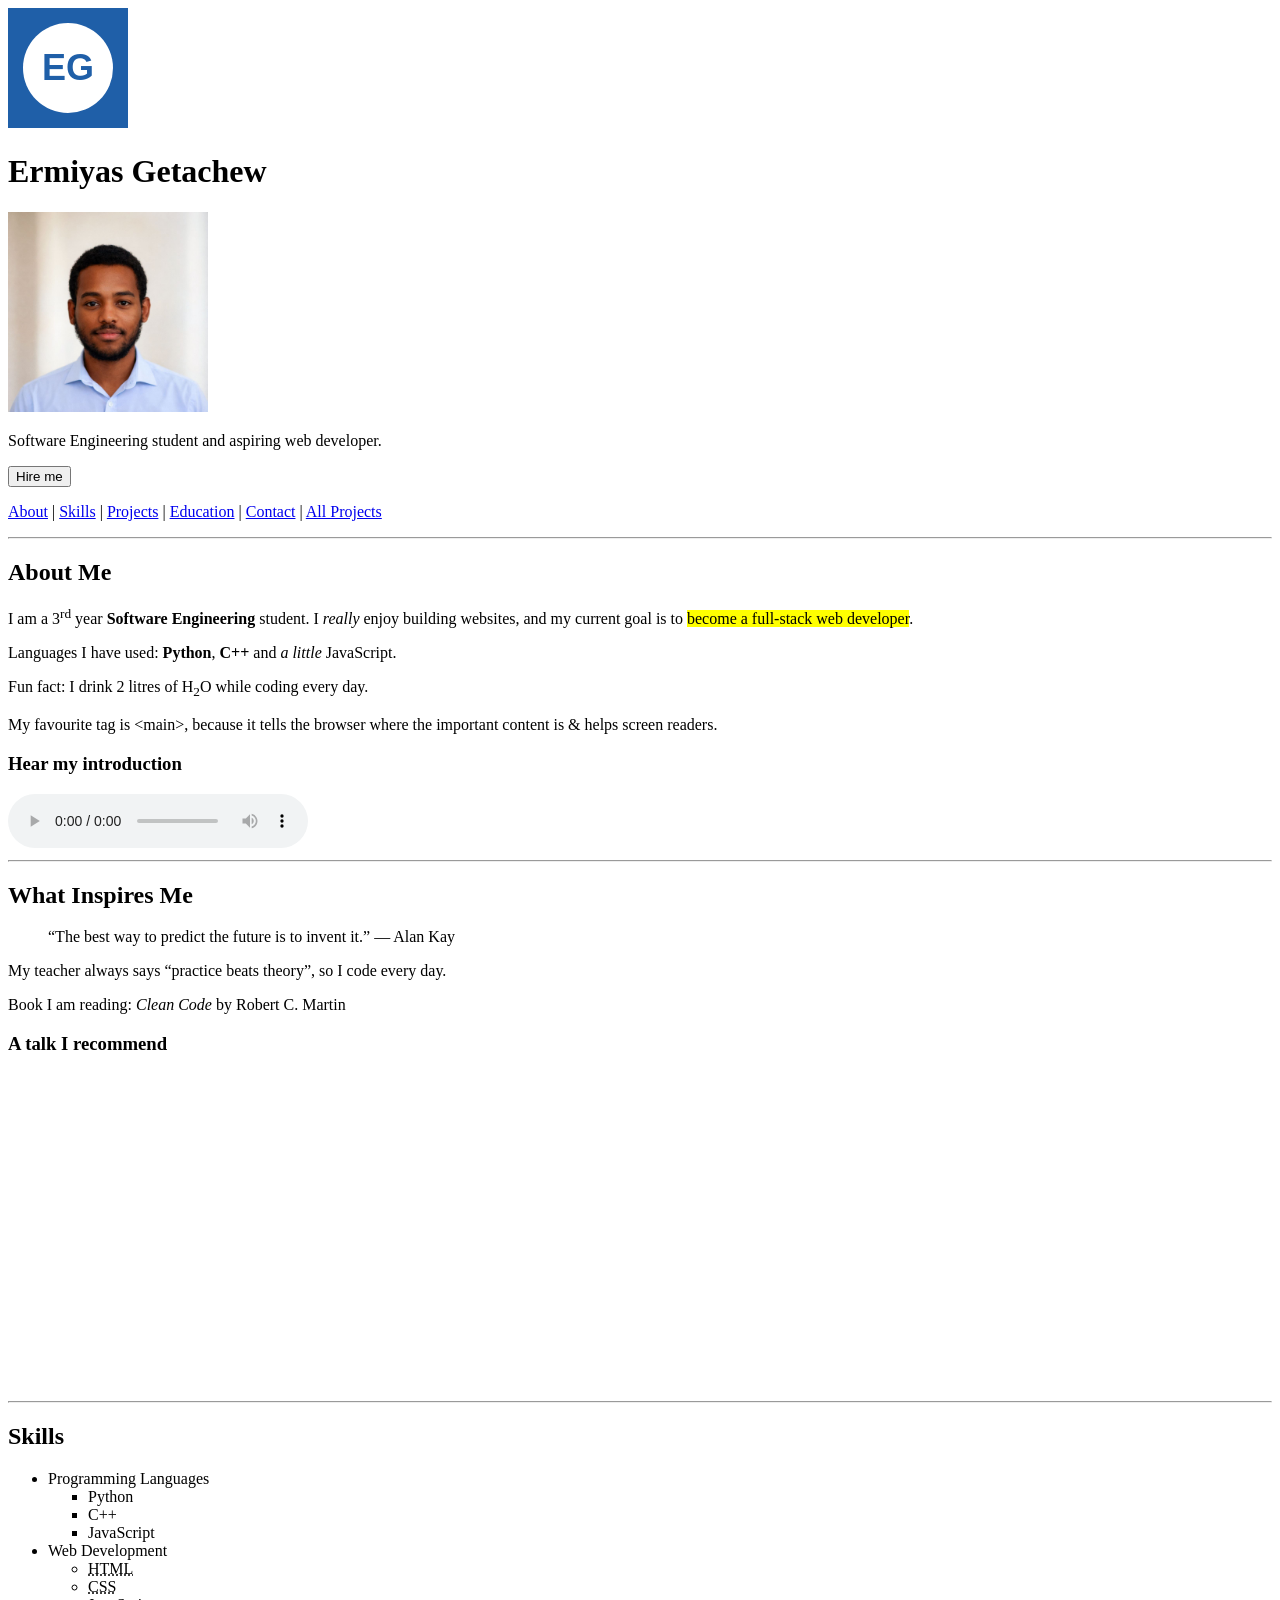
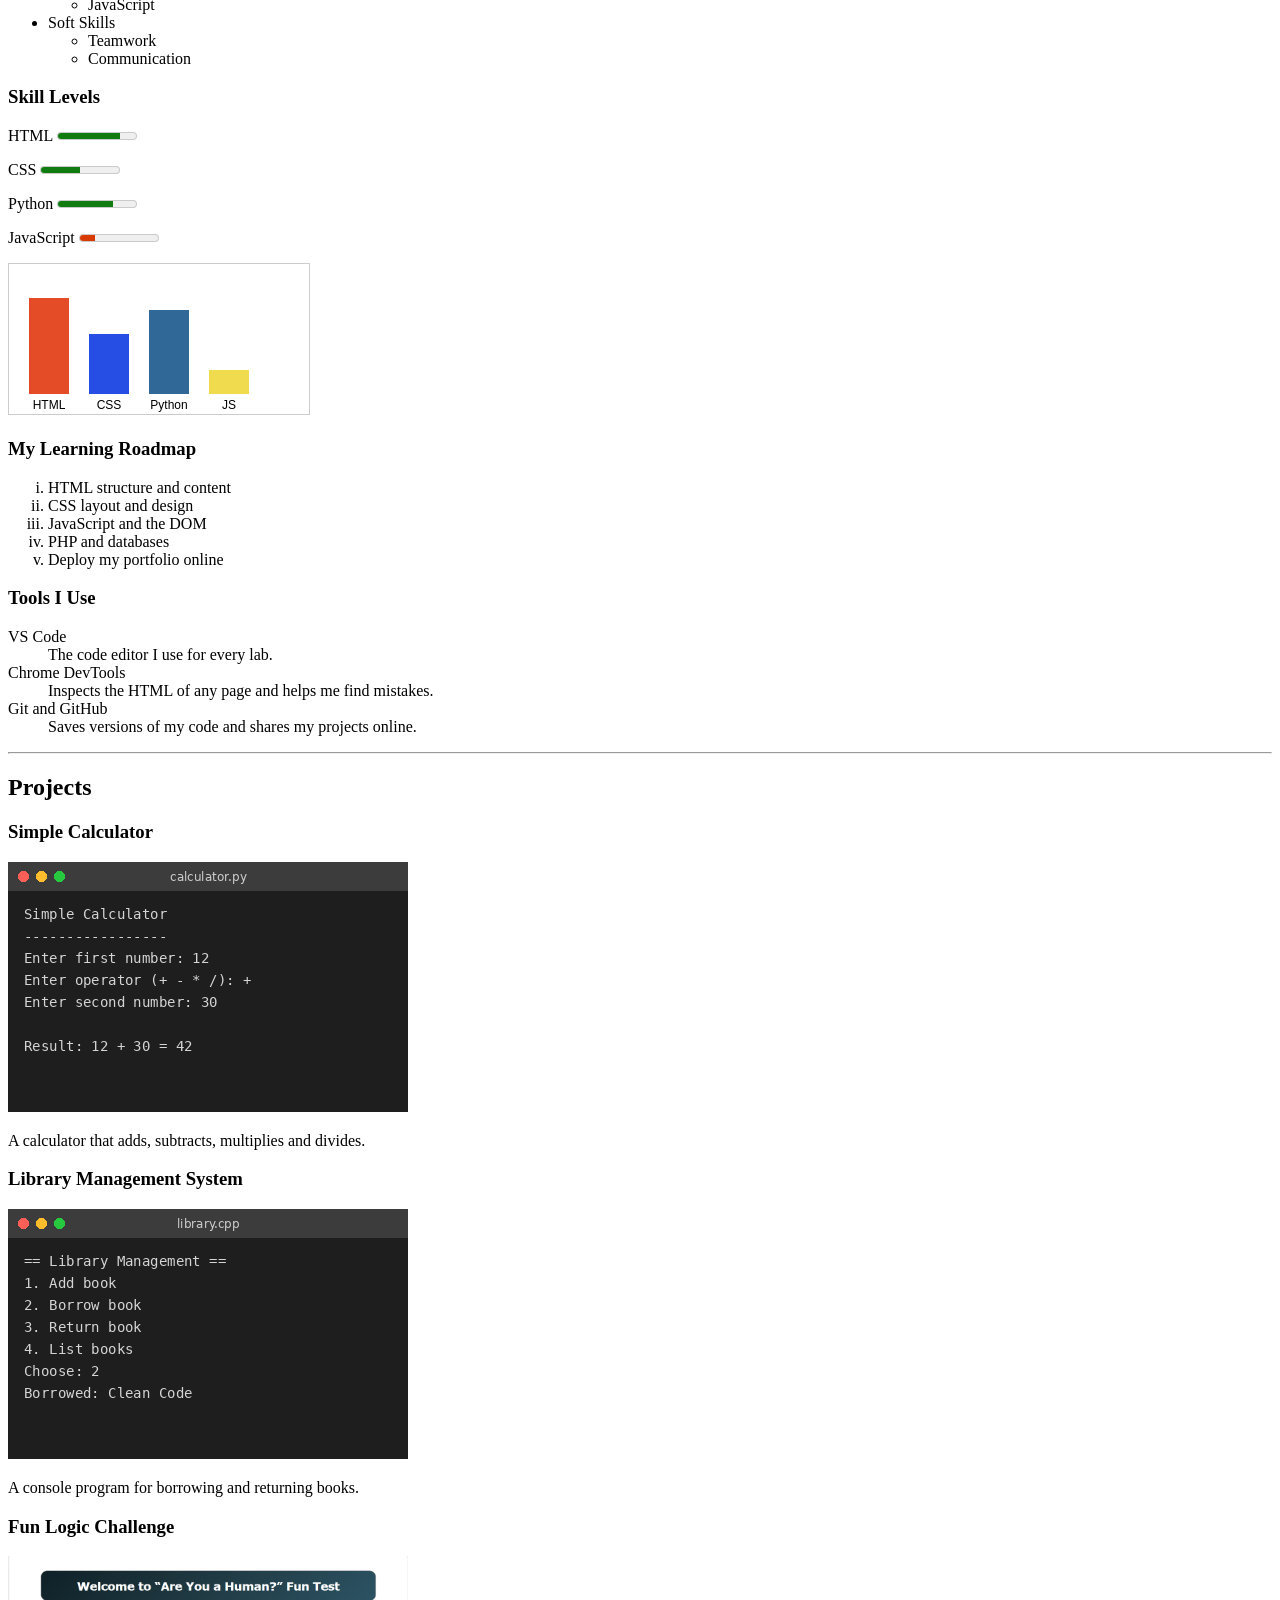
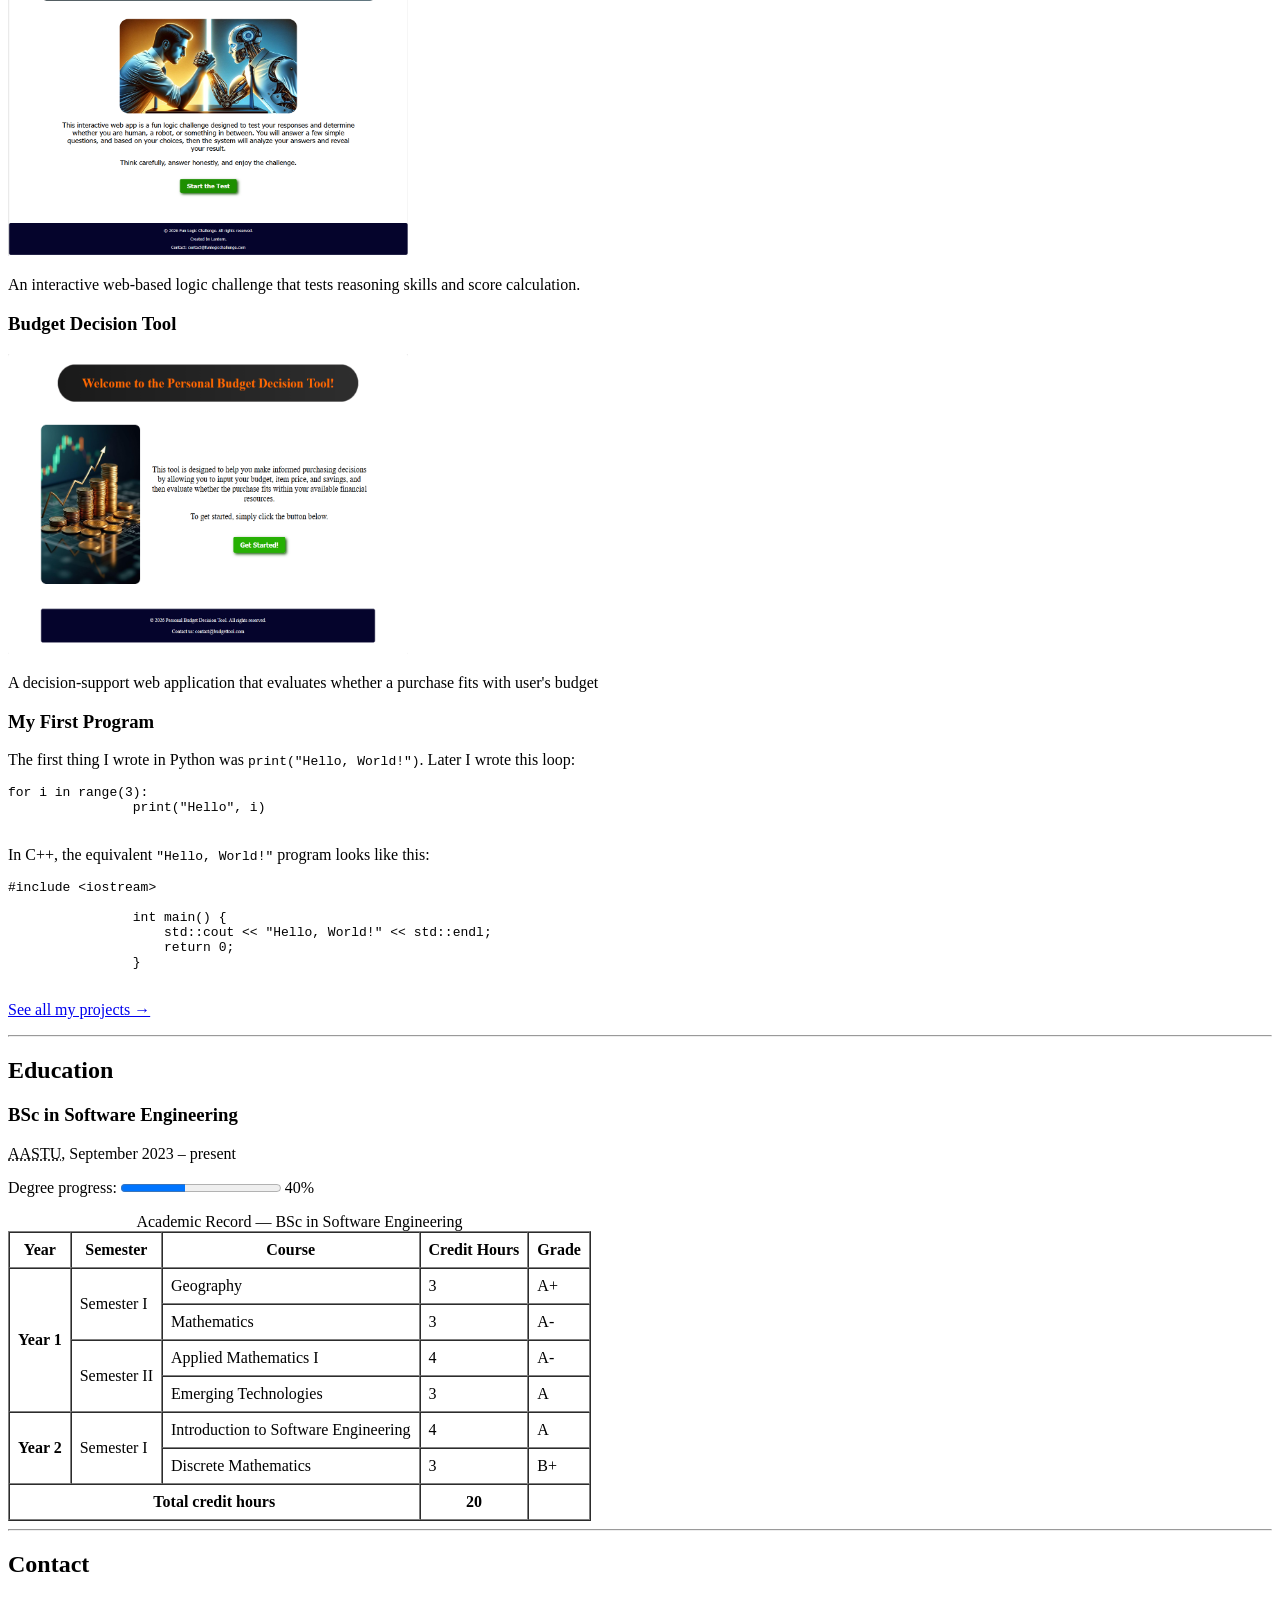
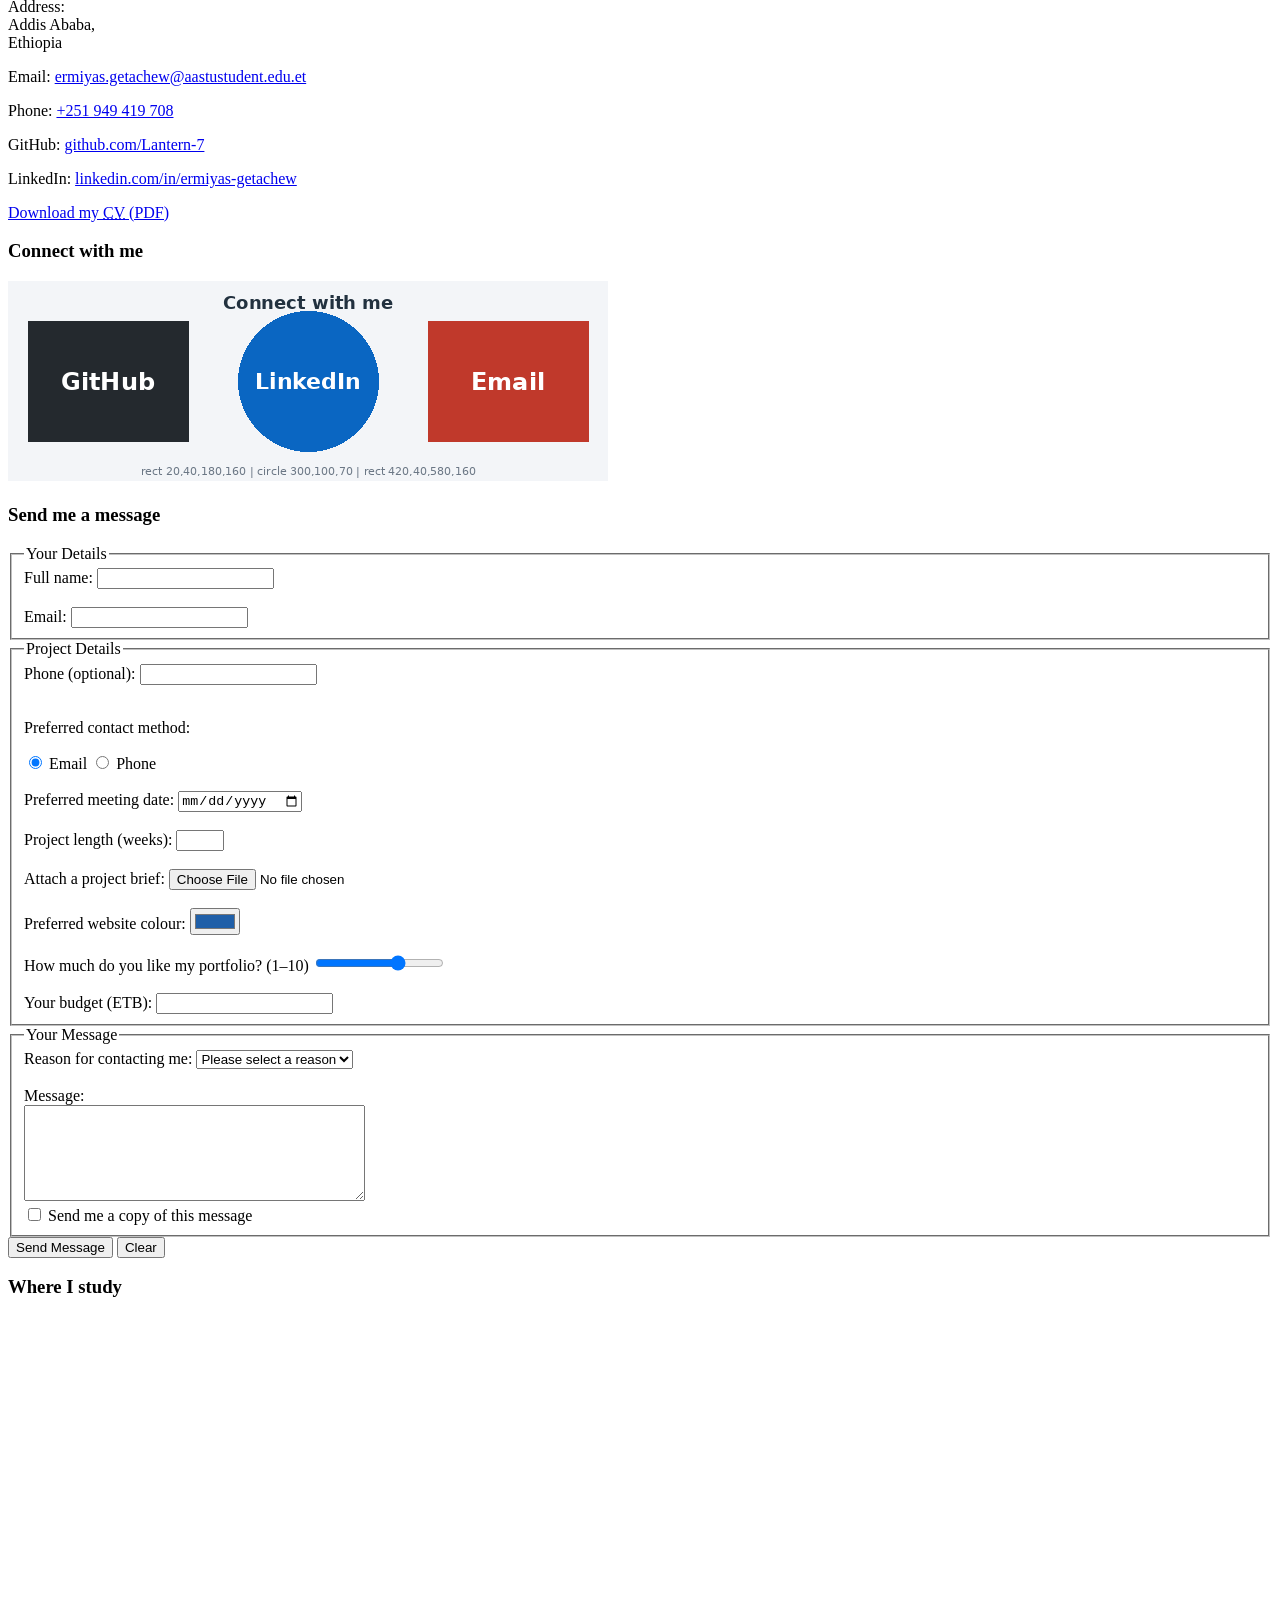
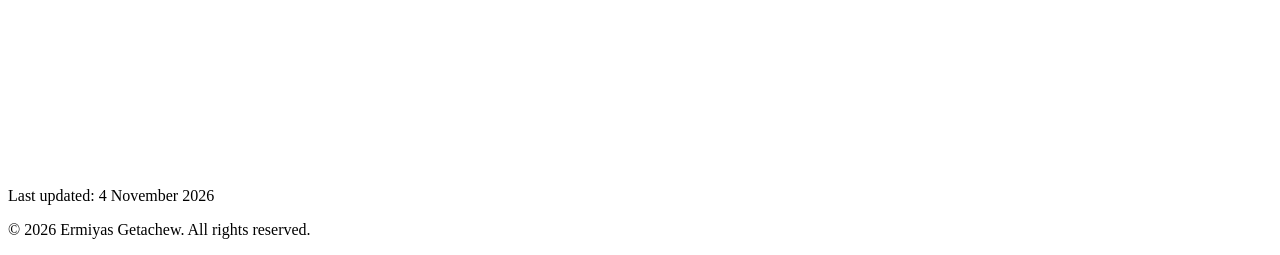
==== commit e85fd8a9: "Lab-14 : Logo drawn with rectangle, circle and text and barchart implemented using canvas" ====
--- a/index.html
+++ b/index.html
@@ -15,6 +15,9 @@
 <body>
 
     <header>
+
+        <canvas id="logo" width="120" height="120">Ermiyas Getachew logo</canvas> 
+
         <h1>Ermiyas Getachew</h1> 
         <img src="images/profile.jpg" alt="Photo of Ermiyas Getachew" title="Ermiyas Getachew" width="200" height="200"> 
 
@@ -121,7 +124,9 @@
                     <label for="lvl-js">JavaScript</label> 
                     <meter id="lvl-js" value="0.2" min="0" max="1" low="0.3" high="0.7" optimum="1">20%</meter> 
                 </p>
-    
+
+            <canvas id="skills-chart" width="300" height="150" style="border:1px solid #ccc;">Skills Bar Chart</canvas>    
+           
             <h3>My Learning Roadmap</h3> 
                 <ol type="i"> 
                     <li>HTML structure and content</li> 
@@ -379,5 +384,65 @@
         <p>&copy; 2026 Ermiyas Getachew. All rights reserved.</p>
     </footer>
 
+    <script> 
+        const canvas = document.getElementById('logo'); 
+        const ctx = canvas.getContext('2d'); 
+    
+        // 1. Blue square background: x, y, width, height 
+        ctx.fillStyle = "#1f5fa8"; 
+        ctx.fillRect(0, 0, 120, 120);
+
+        // 2. White circle: centre x, centre y, radius, start angle, end angle 
+        ctx.beginPath(); 
+        ctx.arc(60, 60, 45, 0, 2 * Math.PI); 
+        ctx.fillStyle = "white"; 
+        ctx.fill(); 
+
+        // 3. Initials in the middle 
+        ctx.fillStyle = "#1f5fa8"; 
+        ctx.font = "bold 36px Arial"; 
+        ctx.textAlign = "center"; 
+        ctx.textBaseline = "middle"; 
+        ctx.fillText("EG", 60, 62); 
+
+    const canvass = document.getElementById('skills-chart');
+    const ctxx = canvass.getContext('2d');
+
+    // Data based on your meter values (0.8, 0.5, 0.7, 0.2)
+    // Using 120px as the maximum bar height (80% of 120 = 96px)
+    const skills = [
+        { name: 'HTML', value: 0.8, color: '#e34c26' },
+        { name: 'CSS', value: 0.5, color: '#264de4' },
+        { name: 'Python', value: 0.7, color: '#306998' },
+        { name: 'JS', value: 0.2, color: '#f0db4f' }
+    ];
+
+        // Starting X position for the first bar
+        let startX = 20;
+
+        skills.forEach(skill => {
+            // Calculate height: value * 120
+            const barHeight = skill.value * 120;
+            
+            // Calculate Y position: bottom edge (130) - height
+            const yPosition = 130 - barHeight;
+
+            // Draw the bar (width is 40px)
+            ctxx.fillStyle = skill.color;
+            ctxx.fillRect(startX, yPosition, 40, barHeight);
+
+            // Draw the skill name under the bar
+            ctxx.fillStyle = '#000';
+            ctxx.font = '12px Arial';
+            ctxx.textAlign = 'center';
+            
+            // Place text roughly in the middle of the bar
+            ctxx.fillText(skill.name, startX + 20, 145);
+
+            // Move X position for the next bar (40px width + 20px gap)
+            startX += 60;
+        });
+    </script>
+
 </body>
 </html>
